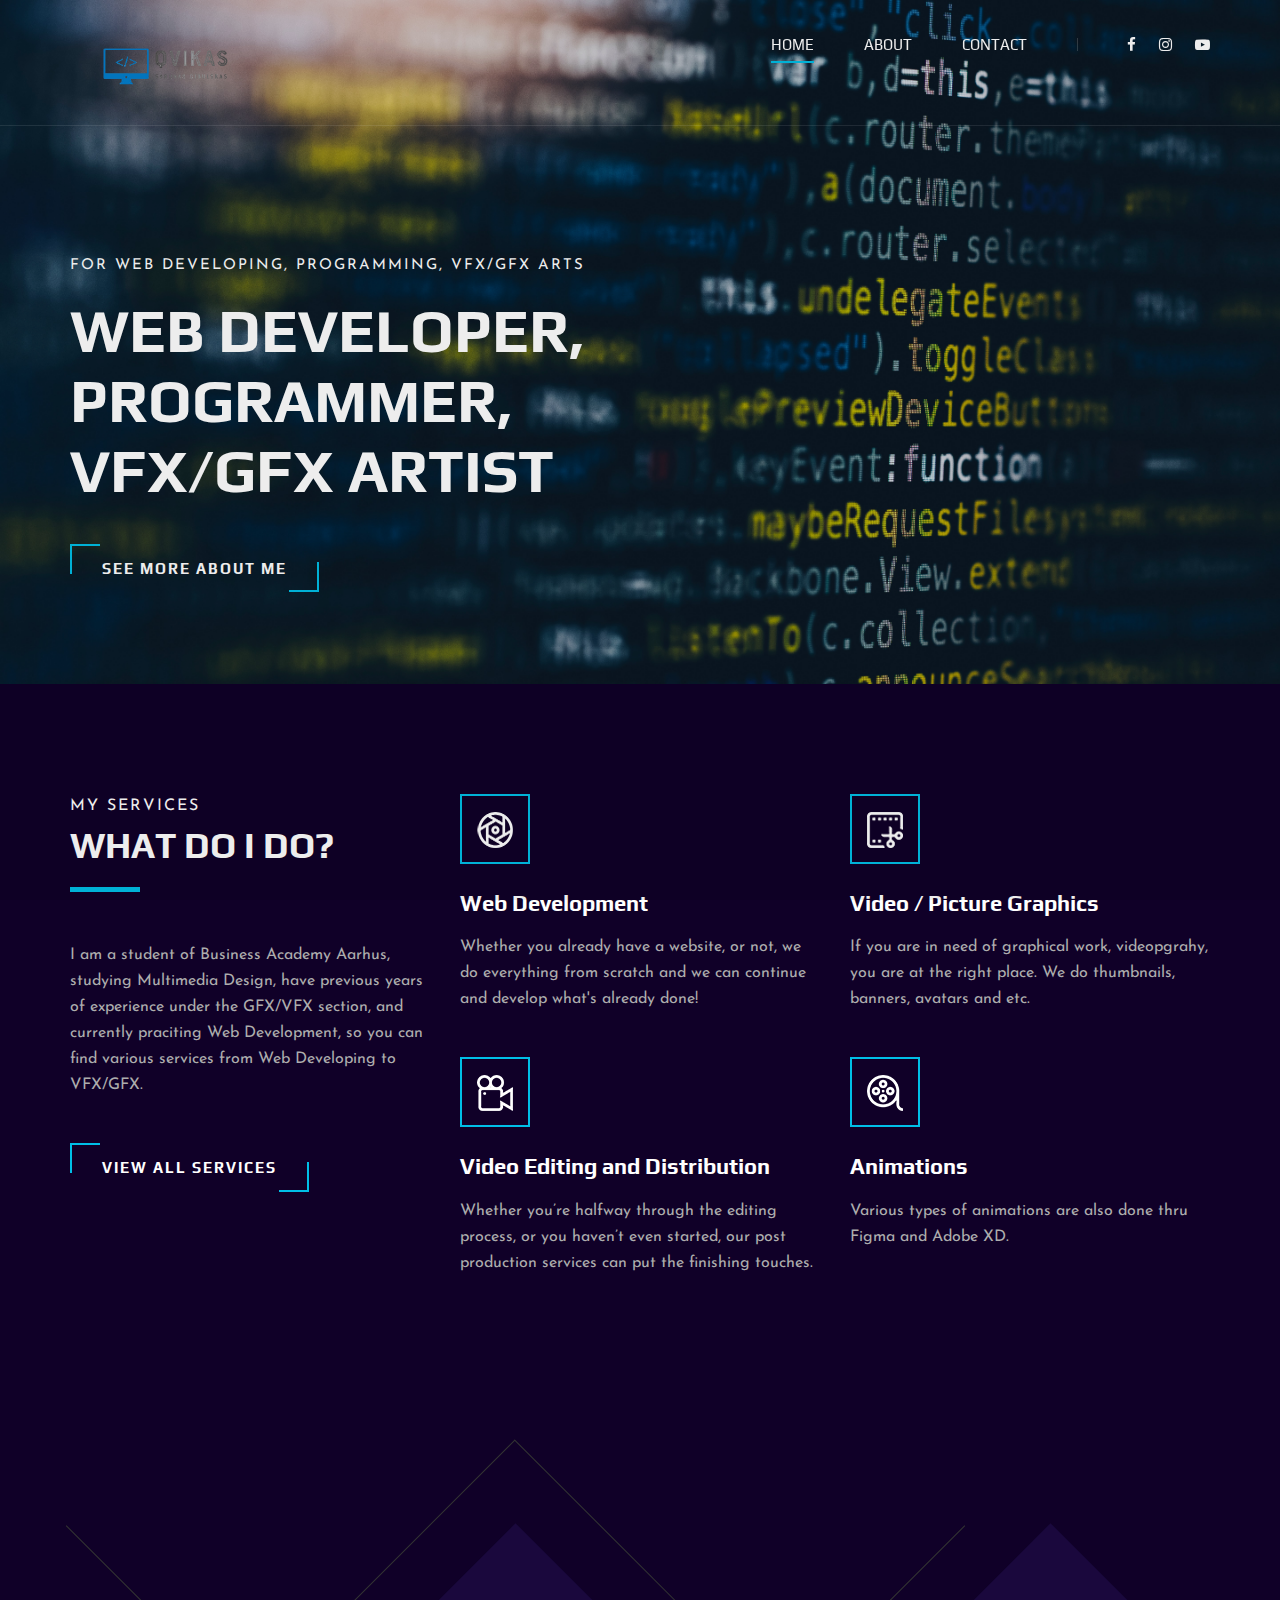
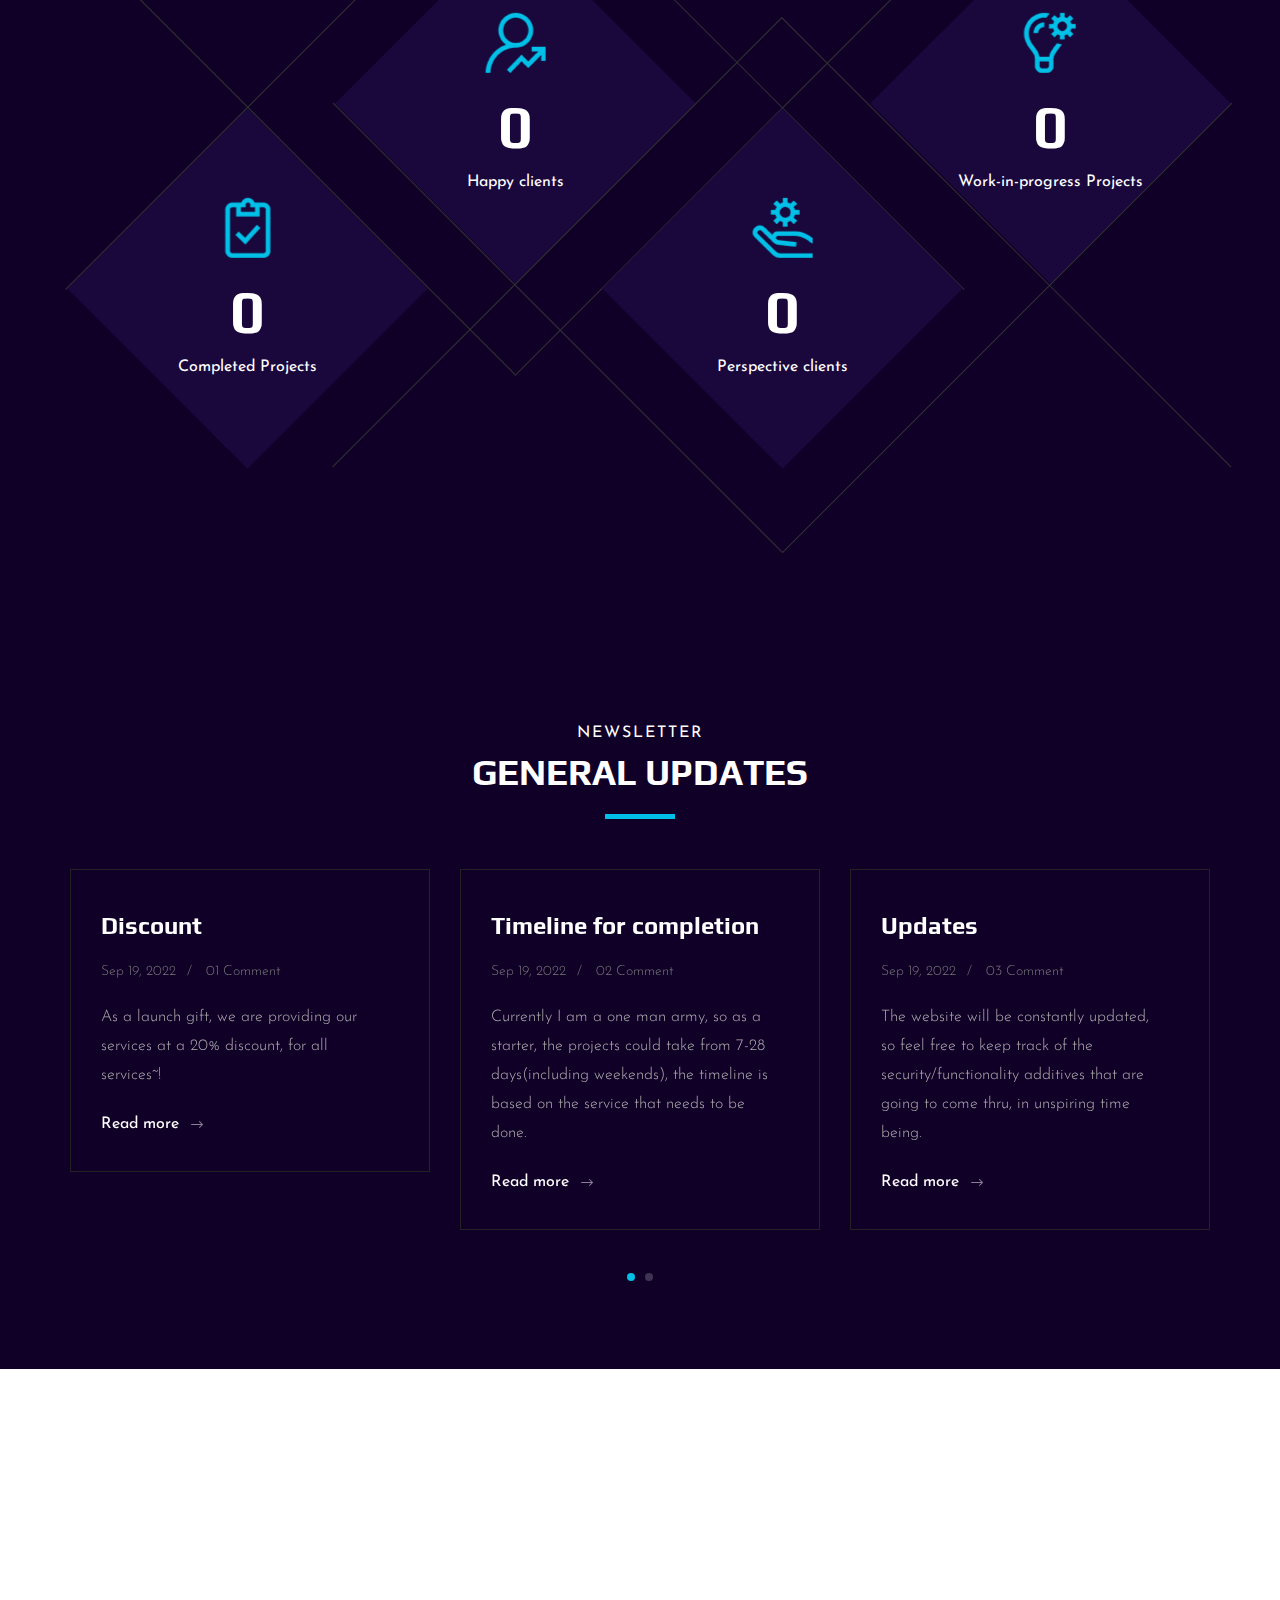
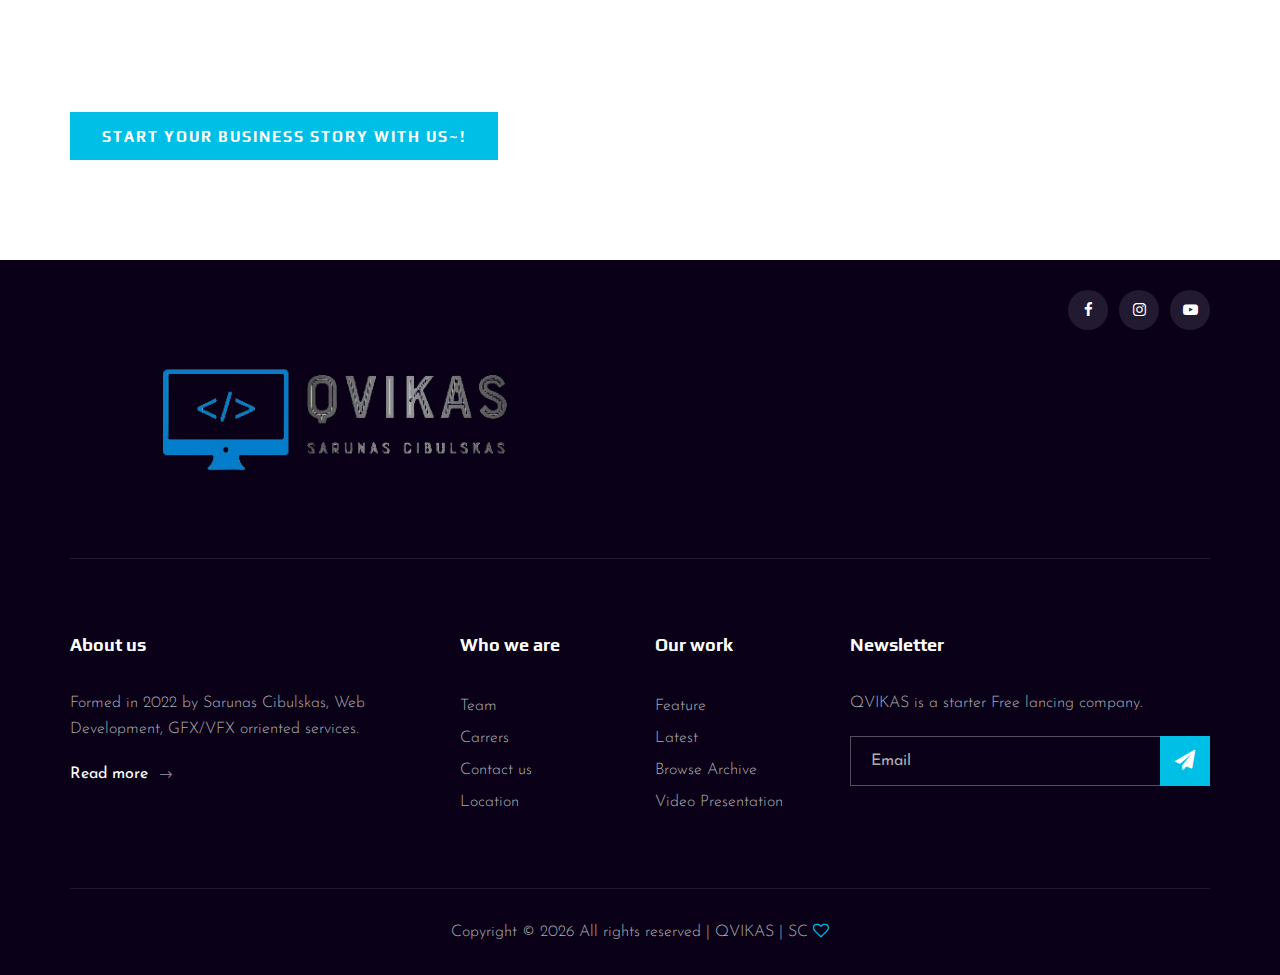
==== Portfolio project/index.html @ 39925f1b "Add files via upload" ====
<!DOCTYPE html>
<html lang="zxx">

<head>
    <meta charset="UTF-8">
    <meta name="description" content="Videograph Template">
    <meta name="keywords" content="Videograph, unica, creative, html">
    <meta name="viewport" content="width=device-width, initial-scale=1.0">
    <meta http-equiv="X-UA-Compatible" content="ie=edge">
    <title>QVIKAS | SC</title>

    <!-- Google Font -->
    <link href="https://fonts.googleapis.com/css2?family=Play:wght@400;700&display=swap" rel="stylesheet">
    <link href="https://fonts.googleapis.com/css2?family=Josefin+Sans:wght@300;400;500;600;700&display=swap"
        rel="stylesheet">

    <!-- Css Styles -->
    <link rel="stylesheet" href="css/bootstrap.min.css" type="text/css">
    <link rel="stylesheet" href="css/font-awesome.min.css" type="text/css">
    <link rel="stylesheet" href="css/elegant-icons.css" type="text/css">
    <link rel="stylesheet" href="css/owl.carousel.min.css" type="text/css">
    <link rel="stylesheet" href="css/magnific-popup.css" type="text/css">
    <link rel="stylesheet" href="css/slicknav.min.css" type="text/css">
    <link rel="stylesheet" href="css/style.css" type="text/css">
</head>

<body>
    <!-- Page Preloder -->
    <div id="preloder">
        <div class="loader"></div>
    </div>

    <!-- Header Section Begin -->
    <header class="header">
        <div class="container">
            <div class="row">
                <div class="col-lg-2">
                    <div class="header__logo">
                        <a href="./index.html"><img src="img/logo.png" alt=""></a>
                    </div>
                </div>
                <div class="col-lg-10">
                    <div class="header__nav__option">
                        <nav class="header__nav__menu mobile-menu">
                            <ul>
                                <li class="active"><a href="./index.html">Home</a></li>
                                <li><a href="./about.html">About</a></li>
                                <li><a href="./contact.html">Contact</a></li>
                            </ul>
                        </nav>
                        <div class="header__nav__social">
                            <a href="#"><i class="fa fa-facebook"></i></a>
                            <a href="#"><i class="fa fa-instagram"></i></a>
                            <a href="#"><i class="fa fa-youtube-play"></i></a>
                        </div>
                    </div>
                </div>
            </div>
            <div id="mobile-menu-wrap"></div>
        </div>
    </header>
    <!-- Header End -->

    <!-- Hero Section Begin -->
    <section class="hero">
        <div class="hero__slider owl-carousel">
            <div class="hero__item set-bg" data-setbg="img/bg.jpg">
                <div class="container">
                    <div class="row">
                        <div class="col-lg-6">
                            <div class="hero__text">
                                <span>For Web Developing, Programming, VFX/GFX arts</span>
                                <h2>Web Developer, Programmer, VFX/GFX artist</h2>
                                <a href="#" class="primary-btn">See more about me</a>
                            </div>
                        </div>
                    </div>
                </div>
            </div>
        </div>
    </section>
    <!-- Hero Section End -->

    <!-- Services Section Begin -->
    <section class="services spad">
        <div class="container">
            <div class="row">
                <div class="col-lg-4">
                    <div class="services__title">
                        <div class="section-title">
                            <span>My Services</span>
                            <h2>What do I do?</h2>
                        </div>
                        <p>I am a student of Business Academy Aarhus, studying Multimedia Design, have previous years of experience under the GFX/VFX section, and currently praciting Web Development, so you can find various services from Web Developing to VFX/GFX.</p>
                        <a href="#" class="primary-btn">View all services</a>
                    </div>
                </div>
                <div class="col-lg-8">
                    <div class="row">
                        <div class="col-lg-6 col-md-6 col-sm-6">
                            <div class="services__item">
                                <div class="services__item__icon">
                                    <img src="img/icons/si-1.png" alt="">
                                </div>
                                <h4>Web Development</h4>
                                <p>Whether you already have a website, or not, we do everything from scratch and we can continue and develop what's already done!</p>
                            </div>
                        </div>
                        <div class="col-lg-6 col-md-6 col-sm-6">
                            <div class="services__item">
                                <div class="services__item__icon">
                                    <img src="img/icons/si-2.png" alt="">
                                </div>
                                <h4>Video / Picture Graphics</h4>
                                <p>If you are in need of graphical work, videopgrahy, you are at the right place. We do thumbnails, banners, avatars and etc.</p>
                            </div>
                        </div>
                        <div class="col-lg-6 col-md-6 col-sm-6">
                            <div class="services__item">
                                <div class="services__item__icon">
                                    <img src="img/icons/si-3.png" alt="">
                                </div>
                                <h4>Video Editing and Distribution</h4>
                                <p>Whether you’re halfway through the editing process, or you haven’t even started, our
                                    post production services can put the finishing touches.</p>
                            </div>
                        </div>
                        <div class="col-lg-6 col-md-6 col-sm-6">
                            <div class="services__item">
                                <div class="services__item__icon">
                                    <img src="img/icons/si-4.png" alt="">
                                </div>
                                <h4>Animations</h4>
                                <p>Various types of animations are also done thru Figma and Adobe XD.</p>
                            </div>
                        </div>
                    </div>
                </div>
            </div>
        </div>
    </section>
    <!-- Services Section End -->

    <!-- Counter Section Begin -->
    <section class="counter">
        <div class="container">
            <div class="counter__content">
                <div class="row">
                    <div class="col-lg-3 col-md-6 col-sm-6">
                        <div class="counter__item">
                            <div class="counter__item__text">
                                <img src="img/icons/ci-1.png" alt="">
                                <h2 class="counter_num">0</h2>
                                <p>Completed Projects</p>
                            </div>
                        </div>
                    </div>
                    <div class="col-lg-3 col-md-6 col-sm-6">
                        <div class="counter__item second__item">
                            <div class="counter__item__text">
                                <img src="img/icons/ci-2.png" alt="">
                                <h2 class="counter_num">0</h2>
                                <p>Happy clients</p>
                            </div>
                        </div>
                    </div>
                    <div class="col-lg-3 col-md-6 col-sm-6">
                        <div class="counter__item third__item">
                            <div class="counter__item__text">
                                <img src="img/icons/ci-3.png" alt="">
                                <h2 class="counter_num">0</h2>
                                <p>Perspective clients</p>
                            </div>
                        </div>
                    </div>
                    <div class="col-lg-3 col-md-6 col-sm-6">
                        <div class="counter__item four__item">
                            <div class="counter__item__text">
                                <img src="img/icons/ci-4.png" alt="">
                                <h2 class="counter_num">0</h2>
                                <p>Work-in-progress Projects</p>
                            </div>
                        </div>
                    </div>
                </div>
            </div>
        </div>
    </section>
    <!-- Counter Section End -->

    <!-- Latest Blog Section Begin -->
    <section class="latest spad">
        <div class="container">
            <div class="row">
                <div class="col-lg-12">
                    <div class="section-title center-title">
                        <span>Newsletter</span>
                        <h2>General Updates</h2>
                    </div>
                </div>
            </div>
            <div class="row">
                <div class="latest__slider owl-carousel">
                    <div class="col-lg-4">
                        <div class="blog__item latest__item">
                            <h4>Discount</h4>
                            <ul>
                                <li>Sep 19, 2022</li>
                                <li>01 Comment</li>
                            </ul>
                            <p>As a launch gift, we are providing our services at a 20% discount, for all services~!</p>
                            <a href="#">Read more <span class="arrow_right"></span></a>
                        </div>
                    </div>
                    <div class="col-lg-4">
                        <div class="blog__item latest__item">
                            <h4>Timeline for completion</h4>
                            <ul>
                                <li>Sep 19, 2022</li>
                                <li>02 Comment</li>
                            </ul>
                            <p>Currently I am a one man army, so as a starter, the projects could take from 7-28 days(including weekends), the timeline is based on the service that needs to be done.</p>
                            <a href="#">Read more <span class="arrow_right"></span></a>
                        </div>
                    </div>
                    <div class="col-lg-4">
                        <div class="blog__item latest__item">
                            <h4>Updates</h4>
                            <ul>
                                <li>Sep 19, 2022</li>
                                <li>03 Comment</li>
                            </ul>
                            <p>The website will be constantly updated, so feel free to keep track of the security/functionality additives that are going to come thru, in unspiring time being.</p>
                            <a href="#">Read more <span class="arrow_right"></span></a>
                        </div>
                    </div>
                    <div class="col-lg-4">
                        <div class="blog__item latest__item">
                            <h4>Team</h4>
                            <ul>
                                <li>Sep 21, 2022</li>
                                <li>04 Comment</li>
                            </ul>
                            <p>Since QVIKAS has been launched on September 19, there's currently only me (Sarunas) that is working on the free lancing workspace, but in the near future, hopefully the number will grow.</p>
                            <a href="#">Read more <span class="arrow_right"></span></a>
                </div>
            </div>
        </div>
    </section>
    <!-- Latest Blog Section End -->

    <!-- Call To Action Section Begin -->
    <section class="callto spad set-bg" data-setbg="img/59303763700641.5ab98ff858d38.gif">
        <div class="container">
            <div class="row">
                <div class="col-lg-8">
                    <div class="callto__text">
                        <h2>Fresh ideas, up for a challenge, and up for a project!</h2>
                        <p>QVIKAS, fast and reliable services for your digital platform!</p>
                        <a href="#">Start your business story with us~!</a>
                    </div>
                </div>
            </div>
        </div>
    </section>
    <!-- Call To Action Section End -->

    <!-- Footer Section Begin -->
    <footer class="footer">
        <div class="container">
            <div class="footer__top">
                <div class="row">
                    <div class="col-lg-6 col-md-6">
                        <div class="footer__top__logo">
                            <a href="#"><img src="img/logo.png" alt=""></a>
                        </div>
                    </div>
                    <div class="col-lg-6 col-md-6">
                        <div class="footer__top__social">
                            <a href="#"><i class="fa fa-facebook"></i></a>
                            <a href="#"><i class="fa fa-instagram"></i></a>
                            <a href="#"><i class="fa fa-youtube-play"></i></a>
                        </div>
                    </div>
                </div>
            </div>
            <div class="footer__option">
                <div class="row">
                    <div class="col-lg-4 col-md-6 col-sm-6">
                        <div class="footer__option__item">
                            <h5>About us</h5>
                            <p>Formed in 2022 by Sarunas Cibulskas, Web Development, GFX/VFX orriented services.</p>
                            <a href="#" class="read__more">Read more <span class="arrow_right"></span></a>
                        </div>
                    </div>
                    <div class="col-lg-2 col-md-3 col-sm-3">
                        <div class="footer__option__item">
                            <h5>Who we are</h5>
                            <ul>
                                <li><a href="#">Team</a></li>
                                <li><a href="#">Carrers</a></li>
                                <li><a href="#">Contact us</a></li>
                                <li><a href="#">Location</a></li>
                            </ul>
                        </div>
                    </div>
                    <div class="col-lg-2 col-md-3 col-sm-3">
                        <div class="footer__option__item">
                            <h5>Our work</h5>
                            <ul>
                                <li><a href="#">Feature</a></li>
                                <li><a href="#">Latest</a></li>
                                <li><a href="#">Browse Archive</a></li>
                                <li><a href="#">Video Presentation</a></li>
                            </ul>
                        </div>
                    </div>
                    <div class="col-lg-4 col-md-12">
                        <div class="footer__option__item">
                            <h5>Newsletter</h5>
                            <p>QVIKAS is a starter Free lancing company.</p>
                            <form action="#">
                                <input type="text" placeholder="Email">
                                <button type="submit"><i class="fa fa-send"></i></button>
                            </form>
                        </div>
                    </div>
                </div>
            </div>
            <div class="footer__copyright">
                <div class="row">
                    <div class="col-lg-12 text-center">
                        <p class="footer__copyright__text">Copyright &copy;
                            <script>
                                document.write(new Date().getFullYear());
                            </script>
                            All rights reserved | QVIKAS | SC <i class="fa fa-heart-o"
                                aria-hidden="true"></i>
                        </p>
                    </div>
                </div>
            </div>
        </div>
    </footer>
    <!-- Footer Section End -->

    <!-- Js Plugins -->
    <script src="js/jquery-3.3.1.min.js"></script>
    <script src="js/bootstrap.min.js"></script>
    <script src="js/jquery.magnific-popup.min.js"></script>
    <script src="js/mixitup.min.js"></script>
    <script src="js/masonry.pkgd.min.js"></script>
    <script src="js/jquery.slicknav.js"></script>
    <script src="js/owl.carousel.min.js"></script>
    <script src="js/main.js"></script>
</body>

</html>
---- Portfolio project/css/elegant-icons.css ----
@font-face {
	font-family: 'ElegantIcons';
	src:url('../fonts/ElegantIcons.eot');
	src:url('../fonts/ElegantIcons.eot?#iefix') format('embedded-opentype'),
		url('../fonts/ElegantIcons.woff') format('woff'),
		url('../fonts/ElegantIcons.ttf') format('truetype'),
		url('../fonts/ElegantIcons.svg#ElegantIcons') format('svg');
	font-weight: normal;
	font-style: normal;
}

/* Use the following CSS code if you want to use data attributes for inserting your icons */
[data-icon]:before {
	font-family: 'ElegantIcons';
	content: attr(data-icon);
	speak: none;
	font-weight: normal;
	font-variant: normal;
	text-transform: none;
	line-height: 1;
	-webkit-font-smoothing: antialiased;
	-moz-osx-font-smoothing: grayscale;
}

/* Use the following CSS code if you want to have a class per icon */
/*
Instead of a list of all class selectors,
you can use the generic selector below, but it's slower:
[class*="your-class-prefix"] {
*/
.arrow_up, .arrow_down, .arrow_left, .arrow_right, .arrow_left-up, .arrow_right-up, .arrow_right-down, .arrow_left-down, .arrow-up-down, .arrow_up-down_alt, .arrow_left-right_alt, .arrow_left-right, .arrow_expand_alt2, .arrow_expand_alt, .arrow_condense, .arrow_expand, .arrow_move, .arrow_carrot-up, .arrow_carrot-down, .arrow_carrot-left, .arrow_carrot-right, .arrow_carrot-2up, .arrow_carrot-2down, .arrow_carrot-2left, .arrow_carrot-2right, .arrow_carrot-up_alt2, .arrow_carrot-down_alt2, .arrow_carrot-left_alt2, .arrow_carrot-right_alt2, .arrow_carrot-2up_alt2, .arrow_carrot-2down_alt2, .arrow_carrot-2left_alt2, .arrow_carrot-2right_alt2, .arrow_triangle-up, .arrow_triangle-down, .arrow_triangle-left, .arrow_triangle-right, .arrow_triangle-up_alt2, .arrow_triangle-down_alt2, .arrow_triangle-left_alt2, .arrow_triangle-right_alt2, .arrow_back, .icon_minus-06, .icon_plus, .icon_close, .icon_check, .icon_minus_alt2, .icon_plus_alt2, .icon_close_alt2, .icon_check_alt2, .icon_zoom-out_alt, .icon_zoom-in_alt, .icon_search, .icon_box-empty, .icon_box-selected, .icon_minus-box, .icon_plus-box, .icon_box-checked, .icon_circle-empty, .icon_circle-slelected, .icon_stop_alt2, .icon_stop, .icon_pause_alt2, .icon_pause, .icon_menu, .icon_menu-square_alt2, .icon_menu-circle_alt2, .icon_ul, .icon_ol, .icon_adjust-horiz, .icon_adjust-vert, .icon_document_alt, .icon_documents_alt, .icon_pencil, .icon_pencil-edit_alt, .icon_pencil-edit, .icon_folder-alt, .icon_folder-open_alt, .icon_folder-add_alt, .icon_info_alt, .icon_error-oct_alt, .icon_error-circle_alt, .icon_error-triangle_alt, .icon_question_alt2, .icon_question, .icon_comment_alt, .icon_chat_alt, .icon_vol-mute_alt, .icon_volume-low_alt, .icon_volume-high_alt, .icon_quotations, .icon_quotations_alt2, .icon_clock_alt, .icon_lock_alt, .icon_lock-open_alt, .icon_key_alt, .icon_cloud_alt, .icon_cloud-upload_alt, .icon_cloud-download_alt, .icon_image, .icon_images, .icon_lightbulb_alt, .icon_gift_alt, .icon_house_alt, .icon_genius, .icon_mobile, .icon_tablet, .icon_laptop, .icon_desktop, .icon_camera_alt, .icon_mail_alt, .icon_cone_alt, .icon_ribbon_alt, .icon_bag_alt, .icon_creditcard, .icon_cart_alt, .icon_paperclip, .icon_tag_alt, .icon_tags_alt, .icon_trash_alt, .icon_cursor_alt, .icon_mic_alt, .icon_compass_alt, .icon_pin_alt, .icon_pushpin_alt, .icon_map_alt, .icon_drawer_alt, .icon_toolbox_alt, .icon_book_alt, .icon_calendar, .icon_film, .icon_table, .icon_contacts_alt, .icon_headphones, .icon_lifesaver, .icon_piechart, .icon_refresh, .icon_link_alt, .icon_link, .icon_loading, .icon_blocked, .icon_archive_alt, .icon_heart_alt, .icon_star_alt, .icon_star-half_alt, .icon_star, .icon_star-half, .icon_tools, .icon_tool, .icon_cog, .icon_cogs, .arrow_up_alt, .arrow_down_alt, .arrow_left_alt, .arrow_right_alt, .arrow_left-up_alt, .arrow_right-up_alt, .arrow_right-down_alt, .arrow_left-down_alt, .arrow_condense_alt, .arrow_expand_alt3, .arrow_carrot_up_alt, .arrow_carrot-down_alt, .arrow_carrot-left_alt, .arrow_carrot-right_alt, .arrow_carrot-2up_alt, .arrow_carrot-2dwnn_alt, .arrow_carrot-2left_alt, .arrow_carrot-2right_alt, .arrow_triangle-up_alt, .arrow_triangle-down_alt, .arrow_triangle-left_alt, .arrow_triangle-right_alt, .icon_minus_alt, .icon_plus_alt, .icon_close_alt, .icon_check_alt, .icon_zoom-out, .icon_zoom-in, .icon_stop_alt, .icon_menu-square_alt, .icon_menu-circle_alt, .icon_document, .icon_documents, .icon_pencil_alt, .icon_folder, .icon_folder-open, .icon_folder-add, .icon_folder_upload, .icon_folder_download, .icon_info, .icon_error-circle, .icon_error-oct, .icon_error-triangle, .icon_question_alt, .icon_comment, .icon_chat, .icon_vol-mute, .icon_volume-low, .icon_volume-high, .icon_quotations_alt, .icon_clock, .icon_lock, .icon_lock-open, .icon_key, .icon_cloud, .icon_cloud-upload, .icon_cloud-download, .icon_lightbulb, .icon_gift, .icon_house, .icon_camera, .icon_mail, .icon_cone, .icon_ribbon, .icon_bag, .icon_cart, .icon_tag, .icon_tags, .icon_trash, .icon_cursor, .icon_mic, .icon_compass, .icon_pin, .icon_pushpin, .icon_map, .icon_drawer, .icon_toolbox, .icon_book, .icon_contacts, .icon_archive, .icon_heart, .icon_profile, .icon_group, .icon_grid-2x2, .icon_grid-3x3, .icon_music, .icon_pause_alt, .icon_phone, .icon_upload, .icon_download, .social_facebook, .social_twitter, .social_pinterest, .social_googleplus, .social_tumblr, .social_tumbleupon, .social_wordpress, .social_instagram, .social_dribbble, .social_vimeo, .social_linkedin, .social_rss, .social_deviantart, .social_share, .social_myspace, .social_skype, .social_youtube, .social_picassa, .social_googledrive, .social_flickr, .social_blogger, .social_spotify, .social_delicious, .social_facebook_circle, .social_twitter_circle, .social_pinterest_circle, .social_googleplus_circle, .social_tumblr_circle, .social_stumbleupon_circle, .social_wordpress_circle, .social_instagram_circle, .social_dribbble_circle, .social_vimeo_circle, .social_linkedin_circle, .social_rss_circle, .social_deviantart_circle, .social_share_circle, .social_myspace_circle, .social_skype_circle, .social_youtube_circle, .social_picassa_circle, .social_googledrive_alt2, .social_flickr_circle, .social_blogger_circle, .social_spotify_circle, .social_delicious_circle, .social_facebook_square, .social_twitter_square, .social_pinterest_square, .social_googleplus_square, .social_tumblr_square, .social_stumbleupon_square, .social_wordpress_square, .social_instagram_square, .social_dribbble_square, .social_vimeo_square, .social_linkedin_square, .social_rss_square, .social_deviantart_square, .social_share_square, .social_myspace_square, .social_skype_square, .social_youtube_square, .social_picassa_square, .social_googledrive_square, .social_flickr_square, .social_blogger_square, .social_spotify_square, .social_delicious_square, .icon_printer, .icon_calulator, .icon_building, .icon_floppy, .icon_drive, .icon_search-2, .icon_id, .icon_id-2, .icon_puzzle, .icon_like, .icon_dislike, .icon_mug, .icon_currency, .icon_wallet, .icon_pens, .icon_easel, .icon_flowchart, .icon_datareport, .icon_briefcase, .icon_shield, .icon_percent, .icon_globe, .icon_globe-2, .icon_target, .icon_hourglass, .icon_balance, .icon_rook, .icon_printer-alt, .icon_calculator_alt, .icon_building_alt, .icon_floppy_alt, .icon_drive_alt, .icon_search_alt, .icon_id_alt, .icon_id-2_alt, .icon_puzzle_alt, .icon_like_alt, .icon_dislike_alt, .icon_mug_alt, .icon_currency_alt, .icon_wallet_alt, .icon_pens_alt, .icon_easel_alt, .icon_flowchart_alt, .icon_datareport_alt, .icon_briefcase_alt, .icon_shield_alt, .icon_percent_alt, .icon_globe_alt, .icon_clipboard {
	font-family: 'ElegantIcons';
	speak: none;
	font-style: normal;
	font-weight: normal;
	font-variant: normal;
	text-transform: none;
	line-height: 1;
	-webkit-font-smoothing: antialiased;
}
.arrow_up:before {
	content: "\21";
}
.arrow_down:before {
	content: "\22";
}
.arrow_left:before {
	content: "\23";
}
.arrow_right:before {
	content: "\24";
}
.arrow_left-up:before {
	content: "\25";
}
.arrow_right-up:before {
	content: "\26";
}
.arrow_right-down:before {
	content: "\27";
}
.arrow_left-down:before {
	content: "\28";
}
.arrow-up-down:before {
	content: "\29";
}
.arrow_up-down_alt:before {
	content: "\2a";
}
.arrow_left-right_alt:before {
	content: "\2b";
}
.arrow_left-right:before {
	content: "\2c";
}
.arrow_expand_alt2:before {
	content: "\2d";
}
.arrow_expand_alt:before {
	content: "\2e";
}
.arrow_condense:before {
	content: "\2f";
}
.arrow_expand:before {
	content: "\30";
}
.arrow_move:before {
	content: "\31";
}
.arrow_carrot-up:before {
	content: "\32";
}
.arrow_carrot-down:before {
	content: "\33";
}
.arrow_carrot-left:before {
	content: "\34";
}
.arrow_carrot-right:before {
	content: "\35";
}
.arrow_carrot-2up:before {
	content: "\36";
}
.arrow_carrot-2down:before {
	content: "\37";
}
.arrow_carrot-2left:before {
	content: "\38";
}
.arrow_carrot-2right:before {
	content: "\39";
}
.arrow_carrot-up_alt2:before {
	content: "\3a";
}
.arrow_carrot-down_alt2:before {
	content: "\3b";
}
.arrow_carrot-left_alt2:before {
	content: "\3c";
}
.arrow_carrot-right_alt2:before {
	content: "\3d";
}
.arrow_carrot-2up_alt2:before {
	content: "\3e";
}
.arrow_carrot-2down_alt2:before {
	content: "\3f";
}
.arrow_carrot-2left_alt2:before {
	content: "\40";
}
.arrow_carrot-2right_alt2:before {
	content: "\41";
}
.arrow_triangle-up:before {
	content: "\42";
}
.arrow_triangle-down:before {
	content: "\43";
}
.arrow_triangle-left:before {
	content: "\44";
}
.arrow_triangle-right:before {
	content: "\45";
}
.arrow_triangle-up_alt2:before {
	content: "\46";
}
.arrow_triangle-down_alt2:before {
	content: "\47";
}
.arrow_triangle-left_alt2:before {
	content: "\48";
}
.arrow_triangle-right_alt2:before {
	content: "\49";
}
.arrow_back:before {
	content: "\4a";
}
.icon_minus-06:before {
	content: "\4b";
}
.icon_plus:before {
	content: "\4c";
}
.icon_close:before {
	content: "\4d";
}
.icon_check:before {
	content: "\4e";
}
.icon_minus_alt2:before {
	content: "\4f";
}
.icon_plus_alt2:before {
	content: "\50";
}
.icon_close_alt2:before {
	content: "\51";
}
.icon_check_alt2:before {
	content: "\52";
}
.icon_zoom-out_alt:before {
	content: "\53";
}
.icon_zoom-in_alt:before {
	content: "\54";
}
.icon_search:before {
	content: "\55";
}
.icon_box-empty:before {
	content: "\56";
}
.icon_box-selected:before {
	content: "\57";
}
.icon_minus-box:before {
	content: "\58";
}
.icon_plus-box:before {
	content: "\59";
}
.icon_box-checked:before {
	content: "\5a";
}
.icon_circle-empty:before {
	content: "\5b";
}
.icon_circle-slelected:before {
	content: "\5c";
}
.icon_stop_alt2:before {
	content: "\5d";
}
.icon_stop:before {
	content: "\5e";
}
.icon_pause_alt2:before {
	content: "\5f";
}
.icon_pause:before {
	content: "\60";
}
.icon_menu:before {
	content: "\61";
}
.icon_menu-square_alt2:before {
	content: "\62";
}
.icon_menu-circle_alt2:before {
	content: "\63";
}
.icon_ul:before {
	content: "\64";
}
.icon_ol:before {
	content: "\65";
}
.icon_adjust-horiz:before {
	content: "\66";
}
.icon_adjust-vert:before {
	content: "\67";
}
.icon_document_alt:before {
	content: "\68";
}
.icon_documents_alt:before {
	content: "\69";
}
.icon_pencil:before {
	content: "\6a";
}
.icon_pencil-edit_alt:before {
	content: "\6b";
}
.icon_pencil-edit:before {
	content: "\6c";
}
.icon_folder-alt:before {
	content: "\6d";
}
.icon_folder-open_alt:before {
	content: "\6e";
}
.icon_folder-add_alt:before {
	content: "\6f";
}
.icon_info_alt:before {
	content: "\70";
}
.icon_error-oct_alt:before {
	content: "\71";
}
.icon_error-circle_alt:before {
	content: "\72";
}
.icon_error-triangle_alt:before {
	content: "\73";
}
.icon_question_alt2:before {
	content: "\74";
}
.icon_question:before {
	content: "\75";
}
.icon_comment_alt:before {
	content: "\76";
}
.icon_chat_alt:before {
	content: "\77";
}
.icon_vol-mute_alt:before {
	content: "\78";
}
.icon_volume-low_alt:before {
	content: "\79";
}
.icon_volume-high_alt:before {
	content: "\7a";
}
.icon_quotations:before {
	content: "\7b";
}
.icon_quotations_alt2:before {
	content: "\7c";
}
.icon_clock_alt:before {
	content: "\7d";
}
.icon_lock_alt:before {
	content: "\7e";
}
.icon_lock-open_alt:before {
	content: "\e000";
}
.icon_key_alt:before {
	content: "\e001";
}
.icon_cloud_alt:before {
	content: "\e002";
}
.icon_cloud-upload_alt:before {
	content: "\e003";
}
.icon_cloud-download_alt:before {
	content: "\e004";
}
.icon_image:before {
	content: "\e005";
}
.icon_images:before {
	content: "\e006";
}
.icon_lightbulb_alt:before {
	content: "\e007";
}
.icon_gift_alt:before {
	content: "\e008";
}
.icon_house_alt:before {
	content: "\e009";
}
.icon_genius:before {
	content: "\e00a";
}
.icon_mobile:before {
	content: "\e00b";
}
.icon_tablet:before {
	content: "\e00c";
}
.icon_laptop:before {
	content: "\e00d";
}
.icon_desktop:before {
	content: "\e00e";
}
.icon_camera_alt:before {
	content: "\e00f";
}
.icon_mail_alt:before {
	content: "\e010";
}
.icon_cone_alt:before {
	content: "\e011";
}
.icon_ribbon_alt:before {
	content: "\e012";
}
.icon_bag_alt:before {
	content: "\e013";
}
.icon_creditcard:before {
	content: "\e014";
}
.icon_cart_alt:before {
	content: "\e015";
}
.icon_paperclip:before {
	content: "\e016";
}
.icon_tag_alt:before {
	content: "\e017";
}
.icon_tags_alt:before {
	content: "\e018";
}
.icon_trash_alt:before {
	content: "\e019";
}
.icon_cursor_alt:before {
	content: "\e01a";
}
.icon_mic_alt:before {
	content: "\e01b";
}
.icon_compass_alt:before {
	content: "\e01c";
}
.icon_pin_alt:before {
	content: "\e01d";
}
.icon_pushpin_alt:before {
	content: "\e01e";
}
.icon_map_alt:before {
	content: "\e01f";
}
.icon_drawer_alt:before {
	content: "\e020";
}
.icon_toolbox_alt:before {
	content: "\e021";
}
.icon_book_alt:before {
	content: "\e022";
}
.icon_calendar:before {
	content: "\e023";
}
.icon_film:before {
	content: "\e024";
}
.icon_table:before {
	content: "\e025";
}
.icon_contacts_alt:before {
	content: "\e026";
}
.icon_headphones:before {
	content: "\e027";
}
.icon_lifesaver:before {
	content: "\e028";
}
.icon_piechart:before {
	content: "\e029";
}
.icon_refresh:before {
	content: "\e02a";
}
.icon_link_alt:before {
	content: "\e02b";
}
.icon_link:before {
	content: "\e02c";
}
.icon_loading:before {
	content: "\e02d";
}
.icon_blocked:before {
	content: "\e02e";
}
.icon_archive_alt:before {
	content: "\e02f";
}
.icon_heart_alt:before {
	content: "\e030";
}
.icon_star_alt:before {
	content: "\e031";
}
.icon_star-half_alt:before {
	content: "\e032";
}
.icon_star:before {
	content: "\e033";
}
.icon_star-half:before {
	content: "\e034";
}
.icon_tools:before {
	content: "\e035";
}
.icon_tool:before {
	content: "\e036";
}
.icon_cog:before {
	content: "\e037";
}
.icon_cogs:before {
	content: "\e038";
}
.arrow_up_alt:before {
	content: "\e039";
}
.arrow_down_alt:before {
	content: "\e03a";
}
.arrow_left_alt:before {
	content: "\e03b";
}
.arrow_right_alt:before {
	content: "\e03c";
}
.arrow_left-up_alt:before {
	content: "\e03d";
}
.arrow_right-up_alt:before {
	content: "\e03e";
}
.arrow_right-down_alt:before {
	content: "\e03f";
}
.arrow_left-down_alt:before {
	content: "\e040";
}
.arrow_condense_alt:before {
	content: "\e041";
}
.arrow_expand_alt3:before {
	content: "\e042";
}
.arrow_carrot_up_alt:before {
	content: "\e043";
}
.arrow_carrot-down_alt:before {
	content: "\e044";
}
.arrow_carrot-left_alt:before {
	content: "\e045";
}
.arrow_carrot-right_alt:before {
	content: "\e046";
}
.arrow_carrot-2up_alt:before {
	content: "\e047";
}
.arrow_carrot-2dwnn_alt:before {
	content: "\e048";
}
.arrow_carrot-2left_alt:before {
	content: "\e049";
}
.arrow_carrot-2right_alt:before {
	content: "\e04a";
}
.arrow_triangle-up_alt:before {
	content: "\e04b";
}
.arrow_triangle-down_alt:before {
	content: "\e04c";
}
.arrow_triangle-left_alt:before {
	content: "\e04d";
}
.arrow_triangle-right_alt:before {
	content: "\e04e";
}
.icon_minus_alt:before {
	content: "\e04f";
}
.icon_plus_alt:before {
	content: "\e050";
}
.icon_close_alt:before {
	content: "\e051";
}
.icon_check_alt:before {
	content: "\e052";
}
.icon_zoom-out:before {
	content: "\e053";
}
.icon_zoom-in:before {
	content: "\e054";
}
.icon_stop_alt:before {
	content: "\e055";
}
.icon_menu-square_alt:before {
	content: "\e056";
}
.icon_menu-circle_alt:before {
	content: "\e057";
}
.icon_document:before {
	content: "\e058";
}
.icon_documents:before {
	content: "\e059";
}
.icon_pencil_alt:before {
	content: "\e05a";
}
.icon_folder:before {
	content: "\e05b";
}
.icon_folder-open:before {
	content: "\e05c";
}
.icon_folder-add:before {
	content: "\e05d";
}
.icon_folder_upload:before {
	content: "\e05e";
}
.icon_folder_download:before {
	content: "\e05f";
}
.icon_info:before {
	content: "\e060";
}
.icon_error-circle:before {
	content: "\e061";
}
.icon_error-oct:before {
	content: "\e062";
}
.icon_error-triangle:before {
	content: "\e063";
}
.icon_question_alt:before {
	content: "\e064";
}
.icon_comment:before {
	content: "\e065";
}
.icon_chat:before {
	content: "\e066";
}
.icon_vol-mute:before {
	content: "\e067";
}
.icon_volume-low:before {
	content: "\e068";
}
.icon_volume-high:before {
	content: "\e069";
}
.icon_quotations_alt:before {
	content: "\e06a";
}
.icon_clock:before {
	content: "\e06b";
}
.icon_lock:before {
	content: "\e06c";
}
.icon_lock-open:before {
	content: "\e06d";
}
.icon_key:before {
	content: "\e06e";
}
.icon_cloud:before {
	content: "\e06f";
}
.icon_cloud-upload:before {
	content: "\e070";
}
.icon_cloud-download:before {
	content: "\e071";
}
.icon_lightbulb:before {
	content: "\e072";
}
.icon_gift:before {
	content: "\e073";
}
.icon_house:before {
	content: "\e074";
}
.icon_camera:before {
	content: "\e075";
}
.icon_mail:before {
	content: "\e076";
}
.icon_cone:before {
	content: "\e077";
}
.icon_ribbon:before {
	content: "\e078";
}
.icon_bag:before {
	content: "\e079";
}
.icon_cart:before {
	content: "\e07a";
}
.icon_tag:before {
	content: "\e07b";
}
.icon_tags:before {
	content: "\e07c";
}
.icon_trash:before {
	content: "\e07d";
}
.icon_cursor:before {
	content: "\e07e";
}
.icon_mic:before {
	content: "\e07f";
}
.icon_compass:before {
	content: "\e080";
}
.icon_pin:before {
	content: "\e081";
}
.icon_pushpin:before {
	content: "\e082";
}
.icon_map:before {
	content: "\e083";
}
.icon_drawer:before {
	content: "\e084";
}
.icon_toolbox:before {
	content: "\e085";
}
.icon_book:before {
	content: "\e086";
}
.icon_contacts:before {
	content: "\e087";
}
.icon_archive:before {
	content: "\e088";
}
.icon_heart:before {
	content: "\e089";
}
.icon_profile:before {
	content: "\e08a";
}
.icon_group:before {
	content: "\e08b";
}
.icon_grid-2x2:before {
	content: "\e08c";
}
.icon_grid-3x3:before {
	content: "\e08d";
}
.icon_music:before {
	content: "\e08e";
}
.icon_pause_alt:before {
	content: "\e08f";
}
.icon_phone:before {
	content: "\e090";
}
.icon_upload:before {
	content: "\e091";
}
.icon_download:before {
	content: "\e092";
}
.social_facebook:before {
	content: "\e093";
}
.social_twitter:before {
	content: "\e094";
}
.social_pinterest:before {
	content: "\e095";
}
.social_googleplus:before {
	content: "\e096";
}
.social_tumblr:before {
	content: "\e097";
}
.social_tumbleupon:before {
	content: "\e098";
}
.social_wordpress:before {
	content: "\e099";
}
.social_instagram:before {
	content: "\e09a";
}
.social_dribbble:before {
	content: "\e09b";
}
.social_vimeo:before {
	content: "\e09c";
}
.social_linkedin:before {
	content: "\e09d";
}
.social_rss:before {
	content: "\e09e";
}
.social_deviantart:before {
	content: "\e09f";
}
.social_share:before {
	content: "\e0a0";
}
.social_myspace:before {
	content: "\e0a1";
}
.social_skype:before {
	content: "\e0a2";
}
.social_youtube:before {
	content: "\e0a3";
}
.social_picassa:before {
	content: "\e0a4";
}
.social_googledrive:before {
	content: "\e0a5";
}
.social_flickr:before {
	content: "\e0a6";
}
.social_blogger:before {
	content: "\e0a7";
}
.social_spotify:before {
	content: "\e0a8";
}
.social_delicious:before {
	content: "\e0a9";
}
.social_facebook_circle:before {
	content: "\e0aa";
}
.social_twitter_circle:before {
	content: "\e0ab";
}
.social_pinterest_circle:before {
	content: "\e0ac";
}
.social_googleplus_circle:before {
	content: "\e0ad";
}
.social_tumblr_circle:before {
	content: "\e0ae";
}
.social_stumbleupon_circle:before {
	content: "\e0af";
}
.social_wordpress_circle:before {
	content: "\e0b0";
}
.social_instagram_circle:before {
	content: "\e0b1";
}
.social_dribbble_circle:before {
	content: "\e0b2";
}
.social_vimeo_circle:before {
	content: "\e0b3";
}
.social_linkedin_circle:before {
	content: "\e0b4";
}
.social_rss_circle:before {
	content: "\e0b5";
}
.social_deviantart_circle:before {
	content: "\e0b6";
}
.social_share_circle:before {
	content: "\e0b7";
}
.social_myspace_circle:before {
	content: "\e0b8";
}
.social_skype_circle:before {
	content: "\e0b9";
}
.social_youtube_circle:before {
	content: "\e0ba";
}
.social_picassa_circle:before {
	content: "\e0bb";
}
.social_googledrive_alt2:before {
	content: "\e0bc";
}
.social_flickr_circle:before {
	content: "\e0bd";
}
.social_blogger_circle:before {
	content: "\e0be";
}
.social_spotify_circle:before {
	content: "\e0bf";
}
.social_delicious_circle:before {
	content: "\e0c0";
}
.social_facebook_square:before {
	content: "\e0c1";
}
.social_twitter_square:before {
	content: "\e0c2";
}
.social_pinterest_square:before {
	content: "\e0c3";
}
.social_googleplus_square:before {
	content: "\e0c4";
}
.social_tumblr_square:before {
	content: "\e0c5";
}
.social_stumbleupon_square:before {
	content: "\e0c6";
}
.social_wordpress_square:before {
	content: "\e0c7";
}
.social_instagram_square:before {
	content: "\e0c8";
}
.social_dribbble_square:before {
	content: "\e0c9";
}
.social_vimeo_square:before {
	content: "\e0ca";
}
.social_linkedin_square:before {
	content: "\e0cb";
}
.social_rss_square:before {
	content: "\e0cc";
}
.social_deviantart_square:before {
	content: "\e0cd";
}
.social_share_square:before {
	content: "\e0ce";
}
.social_myspace_square:before {
	content: "\e0cf";
}
.social_skype_square:before {
	content: "\e0d0";
}
.social_youtube_square:before {
	content: "\e0d1";
}
.social_picassa_square:before {
	content: "\e0d2";
}
.social_googledrive_square:before {
	content: "\e0d3";
}
.social_flickr_square:before {
	content: "\e0d4";
}
.social_blogger_square:before {
	content: "\e0d5";
}
.social_spotify_square:before {
	content: "\e0d6";
}
.social_delicious_square:before {
	content: "\e0d7";
}
.icon_printer:before {
	content: "\e103";
}
.icon_calulator:before {
	content: "\e0ee";
}
.icon_building:before {
	content: "\e0ef";
}
.icon_floppy:before {
	content: "\e0e8";
}
.icon_drive:before {
	content: "\e0ea";
}
.icon_search-2:before {
	content: "\e101";
}
.icon_id:before {
	content: "\e107";
}
.icon_id-2:before {
	content: "\e108";
}
.icon_puzzle:before {
	content: "\e102";
}
.icon_like:before {
	content: "\e106";
}
.icon_dislike:before {
	content: "\e0eb";
}
.icon_mug:before {
	content: "\e105";
}
.icon_currency:before {
	content: "\e0ed";
}
.icon_wallet:before {
	content: "\e100";
}
.icon_pens:before {
	content: "\e104";
}
.icon_easel:before {
	content: "\e0e9";
}
.icon_flowchart:before {
	content: "\e109";
}
.icon_datareport:before {
	content: "\e0ec";
}
.icon_briefcase:before {
	content: "\e0fe";
}
.icon_shield:before {
	content: "\e0f6";
}
.icon_percent:before {
	content: "\e0fb";
}
.icon_globe:before {
	content: "\e0e2";
}
.icon_globe-2:before {
	content: "\e0e3";
}
.icon_target:before {
	content: "\e0f5";
}
.icon_hourglass:before {
	content: "\e0e1";
}
.icon_balance:before {
	content: "\e0ff";
}
.icon_rook:before {
	content: "\e0f8";
}
.icon_printer-alt:before {
	content: "\e0fa";
}
.icon_calculator_alt:before {
	content: "\e0e7";
}
.icon_building_alt:before {
	content: "\e0fd";
}
.icon_floppy_alt:before {
	content: "\e0e4";
}
.icon_drive_alt:before {
	content: "\e0e5";
}
.icon_search_alt:before {
	content: "\e0f7";
}
.icon_id_alt:before {
	content: "\e0e0";
}
.icon_id-2_alt:before {
	content: "\e0fc";
}
.icon_puzzle_alt:before {
	content: "\e0f9";
}
.icon_like_alt:before {
	content: "\e0dd";
}
.icon_dislike_alt:before {
	content: "\e0f1";
}
.icon_mug_alt:before {
	content: "\e0dc";
}
.icon_currency_alt:before {
	content: "\e0f3";
}
.icon_wallet_alt:before {
	content: "\e0d8";
}
.icon_pens_alt:before {
	content: "\e0db";
}
.icon_easel_alt:before {
	content: "\e0f0";
}
.icon_flowchart_alt:before {
	content: "\e0df";
}
.icon_datareport_alt:before {
	content: "\e0f2";
}
.icon_briefcase_alt:before {
	content: "\e0f4";
}
.icon_shield_alt:before {
	content: "\e0d9";
}
.icon_percent_alt:before {
	content: "\e0da";
}
.icon_globe_alt:before {
	content: "\e0de";
}
.icon_clipboard:before {
	content: "\e0e6";
}


	.glyph {
		float: left;
		text-align: center;
		padding: .75em;
		margin: .4em 1.5em .75em 0;
		width: 6em;
text-shadow: none;
	}
        .glyph_big {
        font-size: 128px;
        color: #59c5dc;
        float: left;
        margin-right: 20px;
        }

        .glyph div { padding-bottom: 10px;}

	.glyph input {
		font-family: consolas, monospace;
		font-size: 12px;
		width: 100%;
		text-align: center;
		border: 0;
		box-shadow: 0 0 0 1px #ccc;
		padding: .2em;
                -moz-border-radius: 5px;
                -webkit-border-radius: 5px;
	}
	.centered {
		margin-left: auto;
		margin-right: auto;
	}
	.glyph .fs1 {
		font-size: 2em;
	}
---- Portfolio project/css/style.css ----
/******************************************************************
  Template Name: Dreams
  Description: Dreams wedding template
  Author: Colorib
  Author URI: https://colorlib.com/
  Version: 1.0
  Created: Colorib
******************************************************************/
/*------------------------------------------------------------------
[Table of contents]

1.  Template default CSS
	1.1	Variables
	1.2	Mixins
	1.3	Flexbox
	1.4	Reset
2.  Helper Css
3.  Header Section
4.  Hero Section
5.  Services Section
6.  Counter Section
7.  Team Section
8.  Latest Section
9.  Contact
10.  Footer Style
-------------------------------------------------------------------*/
/*----------------------------------------*/
/* Template default CSS
/*----------------------------------------*/
html,
body {
  height: 100%;
  font-family: "Josefin Sans", sans-serif;
  -webkit-font-smoothing: antialiased;
}

h1,
h2,
h3,
h4,
h5,
h6 {
  margin: 0;
  color: #111111;
  font-weight: 400;
  font-family: "Play", sans-serif;
}

h1 {
  font-size: 70px;
}

h2 {
  font-size: 36px;
}

h3 {
  font-size: 30px;
}

h4 {
  font-size: 24px;
}

h5 {
  font-size: 18px;
}

h6 {
  font-size: 16px;
}

p {
  font-size: 16px;
  font-family: "Josefin Sans", sans-serif;
  color: #adadad;
  font-weight: 400;
  line-height: 26px;
  margin: 0 0 15px 0;
}

img {
  max-width: 100%;
}

input:focus,
select:focus,
button:focus,
textarea:focus {
  outline: none;
}

a:hover,
a:focus {
  text-decoration: none;
  outline: none;
  color: #fff;
}

ul,
ol {
  padding: 0;
  margin: 0;
}

/*---------------------
  Helper CSS
-----------------------*/
.section-title {
  margin-bottom: 50px;
}
.section-title.center-title {
  text-align: center;
}
.section-title.center-title h2:after {
  right: 0;
  margin: 0 auto;
}
.section-title span {
  color: #ffffff;
  display: block;
  font-size: 16px;
  letter-spacing: 2px;
  text-transform: uppercase;
  margin-bottom: 6px;
}
.section-title h2 {
  color: #ffffff;
  font-weight: 700;
  text-transform: uppercase;
  position: relative;
  padding-bottom: 25px;
}
.section-title h2:after {
  position: absolute;
  left: 0;
  bottom: 0;
  height: 5px;
  width: 70px;
  background: #00bfe7;
  content: "";
}

.set-bg {
  background-repeat: no-repeat;
  background-size: cover;
  background-position: top center;
}

.spad {
  padding-top: 100px;
  padding-bottom: 100px;
}

.text-white h1,
.text-white h2,
.text-white h3,
.text-white h4,
.text-white h5,
.text-white h6,
.text-white p,
.text-white span,
.text-white li,
.text-white a {
  color: #fff;
}

/* buttons */
.primary-btn {
  display: inline-block;
  font-size: 15px;
  font-family: "Play", sans-serif;
  font-weight: 700;
  padding: 14px 32px 12px;
  color: #ffffff;
  text-transform: uppercase;
  letter-spacing: 2px;
  position: relative;
  z-index: 1;
}
.primary-btn:hover:before {
  height: 100%;
  width: 100%;
}
.primary-btn:hover:after {
  height: 100%;
  width: 100%;
}
.primary-btn:before {
  position: absolute;
  left: 0;
  top: 0;
  height: 30px;
  width: 30px;
  border-left: 2px solid #00bfe7;
  border-top: 2px solid #00bfe7;
  content: "";
  z-index: -1;
  -webkit-transition: all, 0.7s;
  -o-transition: all, 0.7s;
  transition: all, 0.7s;
}
.primary-btn:after {
  position: absolute;
  right: 0;
  bottom: 0;
  height: 30px;
  width: 30px;
  border-right: 2px solid #00bfe7;
  border-bottom: 2px solid #00bfe7;
  content: "";
  z-index: -1;
  -webkit-transition: all, 0.7s;
  -o-transition: all, 0.7s;
  transition: all, 0.7s;
}

.site-btn {
  font-size: 15px;
  color: #ffffff;
  background: #00bfe7;
  font-family: "Play", sans-serif;
  font-weight: 700;
  border: none;
  display: inline-block;
  text-transform: uppercase;
  letter-spacing: 2px;
  padding: 14px 34px 12px;
  width: 100%;
}

/* Preloder */
#preloder {
  position: fixed;
  width: 100%;
  height: 100%;
  top: 0;
  left: 0;
  z-index: 999999;
  background: #000;
}

.loader {
  width: 40px;
  height: 40px;
  position: absolute;
  top: 50%;
  left: 50%;
  margin-top: -13px;
  margin-left: -13px;
  border-radius: 60px;
  animation: loader 0.8s linear infinite;
  -webkit-animation: loader 0.8s linear infinite;
}

@keyframes loader {
  0% {
    -webkit-transform: rotate(0deg);
    transform: rotate(0deg);
    border: 4px solid #f44336;
    border-left-color: transparent;
  }
  50% {
    -webkit-transform: rotate(180deg);
    transform: rotate(180deg);
    border: 4px solid #673ab7;
    border-left-color: transparent;
  }
  100% {
    -webkit-transform: rotate(360deg);
    transform: rotate(360deg);
    border: 4px solid #f44336;
    border-left-color: transparent;
  }
}
@-webkit-keyframes loader {
  0% {
    -webkit-transform: rotate(0deg);
    border: 4px solid #f44336;
    border-left-color: transparent;
  }
  50% {
    -webkit-transform: rotate(180deg);
    border: 4px solid #673ab7;
    border-left-color: transparent;
  }
  100% {
    -webkit-transform: rotate(360deg);
    border: 4px solid #f44336;
    border-left-color: transparent;
  }
}
/*---------------------
  Header
-----------------------*/
.header {
  position: absolute;
  left: 0;
  top: 0;
  width: 100%;
  background: transparent;
  border-bottom: 1px solid rgba(255, 255, 255, 0.1);
  z-index: 9;
}

.header__logo {
  padding: 20px 0;
  width: 200px;
}
.header__logo a {
  display: inline-block;
}

.header__nav__option {
  text-align: right;
  padding: 28px 0px;
}

.header__nav__menu {
  display: inline-block;
  margin-right: 45px;
}
.header__nav__menu ul li {
  list-style: none;
  display: inline-block;
  margin-right: 45px;
  position: relative;
}
.header__nav__menu ul li.active a:after {
  -webkit-transform: scale(1);
      -ms-transform: scale(1);
          transform: scale(1);
}
.header__nav__menu ul li:hover a:after {
  -webkit-transform: scale(1);
      -ms-transform: scale(1);
          transform: scale(1);
}
.header__nav__menu ul li:hover .dropdown {
  top: 34px;
  opacity: 1;
  visibility: visible;
}
.header__nav__menu ul li:last-child {
  margin-right: 0;
}
.header__nav__menu ul li .dropdown {
  position: absolute;
  left: 0;
  top: 60px;
  width: 140px;
  background: #ffffff;
  text-align: left;
  padding: 2px 0;
  z-index: 9;
  opacity: 0;
  visibility: hidden;
  -webkit-transition: all, 0.3s;
  -o-transition: all, 0.3s;
  transition: all, 0.3s;
}
.header__nav__menu ul li .dropdown li {
  display: block;
  margin-right: 0;
}
.header__nav__menu ul li .dropdown li a {
  font-size: 14px;
  color: #111111;
  padding: 8px 20px;
  text-transform: capitalize;
}
.header__nav__menu ul li .dropdown li a:after {
  display: none;
}
.header__nav__menu ul li a {
  font-size: 15px;
  font-family: "Play", sans-serif;
  color: #ffffff;
  display: block;
  text-transform: uppercase;
  position: relative;
  padding: 6px 0;
}
.header__nav__menu ul li a:after {
  position: absolute;
  left: 0;
  bottom: 0;
  width: 100%;
  height: 2px;
  background: #00bfe7;
  content: "";
  -webkit-transform: scale(0);
      -ms-transform: scale(0);
          transform: scale(0);
  -webkit-transition: all, 0.3s;
  -o-transition: all, 0.3s;
  transition: all, 0.3s;
}

.header__nav__social {
  display: inline-block;
  position: relative;
  padding-left: 50px;
}
.header__nav__social:before {
  position: absolute;
  left: 0;
  top: 4px;
  height: 13px;
  width: 1px;
  background: rgba(225, 225, 225, 0.2);
  content: "";
}
.header__nav__social a {
  color: #ffffff;
  font-size: 15px;
  margin-right: 18px;
}
.header__nav__social a:last-child {
  margin-right: 0;
}

.slicknav_menu {
  display: none;
}

/*---------------------
  Hero
-----------------------*/
.hero__slider.owl-carousel .owl-item.active .hero__text span {
  top: 0;
  opacity: 1;
}
.hero__slider.owl-carousel .owl-item.active .hero__text h2 {
  top: 0;
  opacity: 1;
}
.hero__slider.owl-carousel .owl-item.active .hero__text .primary-btn {
  top: 0;
  opacity: 1;
}
.hero__slider.owl-carousel .owl-dots {
  position: absolute;
  left: 0;
  right: 0;
  bottom: 45px;
  width: 100%;
  max-width: 1140px;
  margin: 0 auto;
}
.hero__slider.owl-carousel .owl-dots button {
  color: #adadad;
  font-size: 18px;
  font-family: "Play", sans-serif;
  margin-right: 16px;
  position: relative;
  display: inline-block;
}
.hero__slider.owl-carousel .owl-dots button.active {
  color: #ffffff;
}
.hero__slider.owl-carousel .owl-dots button.active:after {
  background: #ffffff;
  height: 2px;
}
.hero__slider.owl-carousel .owl-dots button:after {
  position: absolute;
  left: 0;
  bottom: -6px;
  width: 100%;
  height: 1px;
  background: rgba(255, 255, 255, 0.3);
  content: "";
}
.hero__slider.owl-carousel .owl-dots button:last-child {
  margin-right: 0;
}

.hero__item {
  height: 684px;
  padding-top: 255px;
}

.hero__text span {
  color: #ffffff;
  display: block;
  font-size: 15px;
  letter-spacing: 2px;
  text-transform: uppercase;
  margin-bottom: 18px;
  position: relative;
  top: 100px;
  opacity: 0;
  -webkit-transition: all, 0.3s;
  -o-transition: all, 0.3s;
  transition: all, 0.3s;
}
.hero__text h2 {
  color: #ffffff;
  font-size: 60px;
  font-weight: 700;
  line-height: 70px;
  text-transform: uppercase;
  margin-bottom: 38px;
  position: relative;
  top: 100px;
  opacity: 0;
  -webkit-transition: all, 0.5s;
  -o-transition: all, 0.5s;
  transition: all, 0.5s;
}
.hero__text .primary-btn {
  position: relative;
  top: 100px;
  opacity: 0;
  -webkit-transition: all, 0.7s;
  -o-transition: all, 0.7s;
  transition: all, 0.7s;
}

/*---------------------
  Work
-----------------------*/
.work {
  overflow: hidden;
  background: #100028;
}

.work__gallery {
  margin-right: -10px;
}

.work__item {
  height: 311px !important;
  width: calc(16.67% - 10px);
  margin-right: 10px;
  margin-bottom: 10px;
  float: left;
  position: relative;
  overflow: hidden;
  display: -webkit-box;
  display: -ms-flexbox;
  display: flex;
  -webkit-box-align: center;
      -ms-flex-align: center;
          align-items: center;
  -webkit-box-pack: center;
      -ms-flex-pack: center;
          justify-content: center;
}
.work__item:hover .work__item__hover {
  bottom: 0;
}
.work__item.large__item {
  height: 633px !important;
  width: calc(33.33% - 10px);
}
.work__item.wide__item {
  width: calc(33.33% - 10px);
  height: 311px !important;
}
.work__item .play-btn {
  display: inline-block;
  color: #ffffff;
  font-size: 20px;
  height: 50px;
  width: 50px;
  line-height: 50px;
  text-align: center;
  border: 1px solid rgba(255, 255, 255, 0.7);
  border-radius: 50%;
}

.grid-sizer {
  width: calc(16.67% - 10px);
}

.work__item__hover {
  background: rgba(0, 0, 0, 0.5);
  position: absolute;
  left: 0;
  bottom: -300px;
  width: 100%;
  padding: 25px 30px 20px;
  -webkit-transition: all, 0.5s;
  -o-transition: all, 0.5s;
  transition: all, 0.5s;
}
.work__item__hover h4 {
  font-size: 22px;
  color: #ffffff;
  font-weight: 700;
}
.work__item__hover ul li {
  color: #adadad;
  list-style: none;
  font-size: 16px;
  margin-right: 23px;
  position: relative;
  display: inline-block;
}
.work__item__hover ul li:after {
  position: absolute;
  right: -18px;
  top: 1px;
  content: "/";
}
.work__item__hover ul li:last-child {
  margin-right: 0;
}
.work__item__hover ul li:last-child:after {
  display: none;
}

/*---------------------
  Counter
-----------------------*/
.counter {
  background: #100028;
  height: 840px;
  padding-top: 380px;
  overflow: hidden;
}

.counter__content {
  padding: 0px 50px;
}

.counter__item {
  background: #1a083d;
  -webkit-transform: rotate(45deg);
  -ms-transform: rotate(45deg);
      transform: rotate(45deg);
  height: 255px;
  width: 255px;
  display: -webkit-box;
  display: -ms-flexbox;
  display: flex;
  -webkit-box-align: center;
      -ms-flex-align: center;
          align-items: center;
  -webkit-box-pack: center;
      -ms-flex-pack: center;
          justify-content: center;
  text-align: center;
  position: relative;
  z-index: 1;
}
.counter__item::before {
  position: absolute;
  left: -1px;
  bottom: -2px;
  height: 636px;
  width: 636px;
  border-left: 1px solid #333333;
  border-top: 1px solid #333333;
  content: "";
  z-index: -1;
}
.counter__item.second__item {
  margin-top: -185px;
}
.counter__item.second__item:before {
  left: -316px;
  bottom: -65px;
  border-right: 1px solid #333333;
  border-bottom: 1px solid #333333;
  border-left: none;
  border-top: none;
}
.counter__item.four__item {
  margin-top: -185px;
}
.counter__item.four__item:before {
  left: -380px;
  bottom: -380px;
  border-right: 1px solid #333333;
  border-bottom: 1px solid #333333;
  border-left: none;
  border-top: none;
}
.counter__item.third__item:before {
  left: -65px;
  bottom: -317px;
}

.counter__item__text {
  -webkit-transform: rotate(-45deg);
  -ms-transform: rotate(-45deg);
      transform: rotate(-45deg);
}
.counter__item__text h2 {
  font-size: 60px;
  color: #ffffff;
  font-weight: 700;
  margin-bottom: 6px;
  margin-top: 18px;
}
.counter__item__text p {
  color: #ffffff;
  margin-bottom: 0;
}

/*---------------------
  Team
-----------------------*/
.team {
  padding-bottom: 90px;
}

.section-title.team__title {
  margin-bottom: 90px;
}

.team__item {
  height: 450px;
  position: relative;
  overflow: hidden;
}
.team__item:hover .team__item__text {
  bottom: 0;
}
.team__item.team__item--second {
  margin-top: -60px;
}
.team__item.team__item--third {
  margin-top: -120px;
}
.team__item.team__item--four {
  margin-top: -180px;
}

.team__item__text {
  text-align: center;
  position: absolute;
  left: 0;
  bottom: -500px;
  width: 100%;
  padding: 50px 0 30px;
  z-index: 1;
  -webkit-transition: all, 0.5s;
  -o-transition: all, 0.5s;
  transition: all, 0.5s;
}
.team__item__text:before {
  position: absolute;
  left: 0;
  top: 0;
  height: 100%;
  width: 100%;
  background: url(../img/team/team-hover.png);
  content: "";
  z-index: -1;
}
.team__item__text h4 {
  font-size: 22px;
  color: #ffffff;
  font-weight: 700;
  text-transform: uppercase;
  margin-bottom: 10px;
}
.team__item__text p {
  color: #ffffff;
  font-weight: 300px;
  margin-bottom: 12px;
}
.team__item__text .team__item__social a {
  color: #ffffff;
  display: inline-block;
  font-size: 15px;
  margin-right: 18px;
}
.team__item__text .team__item__social a:last-child {
  margin-right: 0;
}

.team__btn {
  position: absolute;
  right: 0;
  bottom: 0;
}

/*---------------------
  Latest
-----------------------*/
.latest {
  background: #100028;
  padding-bottom: 80px;
}

.blog__item.latest__item {
  margin-bottom: 0;
}
.blog__item.latest__item:hover {
  border: 1px solid #222222 !important;
  background: url(../img/blog/blog-1.jpg);
  background-size: cover;
}

.latest__slider.owl-carousel .owl-item .col-lg-4 {
  max-width: 100%;
}
.latest__slider.owl-carousel .owl-dots {
  text-align: center;
  padding-top: 35px;
}
.latest__slider.owl-carousel .owl-dots button {
  height: 8px;
  width: 8px;
  background: rgba(255, 255, 255, 0.2);
  border-radius: 50%;
  margin-right: 10px;
}
.latest__slider.owl-carousel .owl-dots button.active {
  background: #00bfe7;
}
.latest__slider.owl-carousel .owl-dots button:last-child {
  margin-right: 0;
}

/*---------------------
  Call To Active
-----------------------*/
.callto {
  padding-top: 130px;
}
.callto.sp__callto {
  padding-top: 0;
  background: #100028;
}

.callto__text h2 {
  color: #ffffff;
  font-size: 42px;
  font-weight: 700;
  line-height: 55px;
  margin-bottom: 22px;
}
.callto__text p {
  font-size: 15px;
  color: #ffffff;
  opacity: 0.7;
  text-transform: uppercase;
  margin-bottom: 55px;
}
.callto__text a {
  color: #ffffff;
  background: #00bfe7;
  font-size: 15px;
  font-weight: 700;
  font-family: "Play", sans-serif;
  letter-spacing: 2px;
  text-transform: uppercase;
  display: inline-block;
  padding: 14px 32px 12px;
}

/*---------------------
  Footer
-----------------------*/
.footer {
  background: #0a0119;
}

.footer__top {
  padding: 30px 0;
  border-bottom: 1px solid rgba(255, 255, 255, 0.1);
}

.footer__top__logo {
  line-height: 40px;
}
.footer__top__logo a {
  display: inline-block;
}

.footer__top__social {
  text-align: right;
}
.footer__top__social a {
  display: inline-block;
  font-size: 15px;
  color: #ffffff;
  height: 40px;
  width: 40px;
  background: rgba(255, 255, 255, 0.1);
  border-radius: 50%;
  line-height: 44px;
  text-align: center;
  margin-right: 6px;
}
.footer__top__social a:last-child {
  margin-right: 0;
}

.footer__option {
  padding-bottom: 35px;
  padding-top: 75px;
}

.footer__option__item {
  margin-bottom: 35px;
}
.footer__option__item h5 {
  color: #ffffff;
  font-weight: 700;
  margin-bottom: 35px;
}
.footer__option__item p {
  font-weight: 300;
  margin-bottom: 20px;
}
.footer__option__item .read__more {
  font-size: 16px;
  color: #ffffff;
}
.footer__option__item .read__more span {
  font-size: 16px;
  color: #ffffff;
  opacity: 0.5;
  position: relative;
  top: 4px;
  margin-left: 5px;
}
.footer__option__item ul li {
  list-style: none;
}
.footer__option__item ul li a {
  color: #adadad;
  font-size: 16px;
  font-weight: 300;
  line-height: 32px;
}
.footer__option__item form {
  position: relative;
}
.footer__option__item form input {
  height: 50px;
  width: 100%;
  padding-left: 20px;
  border: 1px solid #544E5E;
  background: transparent;
  font-size: 16px;
  color: #adadad;
}
.footer__option__item form input::-webkit-input-placeholder {
  color: #adadad;
}
.footer__option__item form input::-moz-placeholder {
  color: #adadad;
}
.footer__option__item form input:-ms-input-placeholder {
  color: #adadad;
}
.footer__option__item form input::-ms-input-placeholder {
  color: #adadad;
}
.footer__option__item form input::placeholder {
  color: #adadad;
}
.footer__option__item form button {
  font-size: 20px;
  color: #ffffff;
  border: none;
  height: 50px;
  width: 50px;
  background: #00bfe7;
  line-height: 50px;
  text-align: center;
  position: absolute;
  right: 0;
  top: 0;
}

.footer__copyright {
  border-top: 1px solid rgba(255, 255, 255, 0.1);
  padding: 30px 0;
}

.footer__copyright__text {
  margin-bottom: 0;
  font-weight: 300;
}
.footer__copyright__text i {
  color: #00bfe7;
}
.footer__copyright__text a {
  color: #00bfe7;
}

/*---------------------
  Breadcrumb
-----------------------*/
.breadcrumb-option {
  padding-top: 180px;
}

.breadcrumb__text h2 {
  color: #ffffff;
  font-size: 50px;
  font-weight: 700;
  margin-bottom: 12px;
}

.breadcrumb__links a {
  font-size: 16px;
  color: #ffffff;
  font-weight: 300;
  display: inline-block;
  margin-right: 32px;
  position: relative;
}
.breadcrumb__links a:after {
  position: absolute;
  right: -22px;
  top: -3px;
  content: "/";
  color: #adadad;
  font-size: 20px;
}
.breadcrumb__links span {
  font-size: 16px;
  color: #adadad;
  font-weight: 300;
  display: inline-block;
}

/*---------------------
  About
-----------------------*/
.about {
  background: #100028;
  padding-bottom: 150px;
}

.about__pic__item {
  height: 235px;
  margin-right: -10px;
  margin-bottom: 20px;
}
.about__pic__item.about__pic__item--large {
  height: 490px;
}

.about__text {
  padding-left: 30px;
}
.about__text .services__item .services__item__icon:after {
  border-color: #281A3E;
}

.about__text__desc {
  margin-top: -10px;
}

/*---------------------
  Testimonial
-----------------------*/
.testimonial {
  padding-bottom: 60px;
}

.testimonial__slider.owl-carousel .owl-item .col-lg-4 {
  max-width: 100%;
}
.testimonial__slider.owl-carousel .owl-dots {
  text-align: center;
  padding-top: 35px;
}
.testimonial__slider.owl-carousel .owl-dots button {
  height: 8px;
  width: 8px;
  background: rgba(255, 255, 255, 0.2);
  border-radius: 50%;
  margin-right: 10px;
}
.testimonial__slider.owl-carousel .owl-dots button.active {
  background: #00bfe7;
}
.testimonial__slider.owl-carousel .owl-dots button:last-child {
  margin-right: 0;
}

.testimonial__text {
  padding: 30px 40px 25px 30px;
  border: 1px solid #3D3A64;
  margin-bottom: 25px;
  position: relative;
  z-index: 9;
}
.testimonial__text P {
  color: #ffffff;
  font-size: 18px;
  font-weight: 300;
  font-style: italic;
  line-height: 30px;
  margin-bottom: 0;
}

.testimonial__author {
  padding-left: 30px;
}

.testimonial__author__pic {
  float: left;
  margin-right: 20px;
}
.testimonial__author__pic img {
  height: 50px;
  width: 50px;
  border-radius: 50%;
}

.testimonial__author__text {
  overflow: hidden;
}
.testimonial__author__text h5 {
  color: #ffffff;
  font-weight: 700;
  margin-bottom: 8px;
}
.testimonial__author__text span {
  color: #ffffff;
  font-size: 14px;
  font-weight: 300px;
  display: inline-block;
}

/*---------------------
  Services
-----------------------*/
.services {
  background: #100028;
  padding-bottom: 60px;
  padding-top: 110px;
}

.services__title p {
  margin-bottom: 45px;
}

.services__item {
  margin-bottom: 45px;
}
.services__item:hover .services__item__icon:after {
  -webkit-transform: rotate(45deg);
  -ms-transform: rotate(45deg);
      transform: rotate(45deg);
}
.services__item h4 {
  color: #ffffff;
  font-size: 22px;
  font-weight: 700;
  margin-top: 26px;
  margin-bottom: 18px;
}
.services__item p {
  margin-bottom: 0;
}

.services__item__icon {
  position: relative;
  height: 70px;
  width: 70px;
  line-height: 70px;
  text-align: center;
}
.services__item__icon:after {
  position: absolute;
  left: 0;
  top: 0;
  width: 100%;
  height: 100%;
  border: 2px solid #00bfe7;
  content: "";
  -webkit-transition: all, 0.5s;
  -o-transition: all, 0.5s;
  transition: all, 0.5s;
}

/*---------------------
  Services Page
-----------------------*/
.services-page {
  background: #100028;
  padding-bottom: 50px;
}

/*---------------------
  Logo
-----------------------*/
.logo {
  background: #100028;
  padding: 100px 20px;
}

.logo__carousel.owl-carousel .owl-item img {
  width: auto;
  display: inline-block;
}

/*---------------------
    Blog
-----------------------*/
.blog {
  background: #100028;
}

.blog__item {
  border: 1px solid #222222;
  padding: 40px 48px 35px 30px;
  position: relative;
  z-index: 1;
  margin-bottom: 45px;
}
.blog__item:hover {
  border: 1px solid transparent !important;
  background: url(../img/blog/blog-2.jpg) no-repeat;
  background-size: cover;
}
.blog__item:hover ul li {
  color: #ffffff;
}
.blog__item:hover p {
  color: #ffffff;
}
.blog__item h4 {
  color: #ffffff;
  font-weight: 700;
  line-height: 31px;
  margin-bottom: 18px;
}
.blog__item ul {
  margin-bottom: 20px;
}
.blog__item ul li {
  color: #777777;
  list-style: none;
  font-size: 14px;
  font-weight: 300;
  margin-right: 25px;
  position: relative;
  display: inline-block;
}
.blog__item ul li:after {
  position: absolute;
  right: -16px;
  top: 0px;
  content: "/";
}
.blog__item ul li:last-child {
  margin-right: 0;
}
.blog__item ul li:last-child:after {
  display: none;
}
.blog__item p {
  font-weight: 300;
  line-height: 29px;
  margin-bottom: 22px;
}
.blog__item a {
  font-size: 16px;
  color: #ffffff;
}
.blog__item a span {
  font-size: 16px;
  color: #ffffff;
  opacity: 0.5;
  position: relative;
  top: 4px;
  margin-left: 5px;
}

/*---------------------
  Blog Details Hero
-----------------------*/
.blog-hero {
  padding: 300px 0 230px;
}

.blog__hero__text {
  text-align: center;
}
.blog__hero__text h2 {
  color: #ffffff;
  font-weight: 700;
  line-height: 47px;
  text-transform: uppercase;
  margin-bottom: 12px;
}
.blog__hero__text ul li {
  font-size: 14px;
  color: #ffffff;
  font-weight: 300;
  list-style: none;
  display: inline-block;
  margin-right: 25px;
  position: relative;
}
.blog__hero__text ul li:after {
  position: absolute;
  right: -18px;
  top: 0;
  content: "/";
}
.blog__hero__text ul li:last-child {
  margin-right: 0;
}
.blog__hero__text ul li:last-child:after {
  display: none;
}
.blog__hero__text ul li span {
  text-transform: uppercase;
}

/*---------------------
  Blog Details
-----------------------*/
.blog-details {
  background: #100028;
}

.blog__details__text {
  margin-bottom: 30px;
}
.blog__details__text p {
  font-size: 18px;
  line-height: 29px;
  font-weight: 300;
  margin-bottom: 20px;
}
.blog__details__text p:last-child {
  margin-bottom: 0;
}

.blog__details__quote {
  border: 1px solid rgba(225, 225, 225, 0.8);
  padding: 35px 90px 35px 40px;
  position: relative;
  margin-bottom: 35px;
}
.blog__details__quote p {
  font-size: 22px;
  font-weight: 300;
  line-height: 35px;
  font-style: italic;
  margin-bottom: 10px;
}
.blog__details__quote h6 {
  font-size: 15px;
  color: #adadad;
  letter-spacing: 0.5px;
  text-transform: uppercase;
  color: #ffffff;
}
.blog__details__quote i {
  font-size: 36px;
  color: #00bfe7;
  position: absolute;
  right: 30px;
  bottom: 25px;
}

.blog__details__desc {
  margin-bottom: 50px;
}
.blog__details__desc p {
  font-size: 18px;
  line-height: 29px;
  font-weight: 300;
  margin-bottom: 20px;
}
.blog__details__desc p:last-child {
  margin-bottom: 0;
}

.blog__details__tags {
  padding-bottom: 60px;
  border-bottom: 1px solid rgba(255, 255, 255, 0.1);
  margin-bottom: 65px;
}
.blog__details__tags span {
  display: inline-block;
  font-size: 15px;
  color: #ffffff;
  font-weight: 300;
  margin-right: 25px;
}
.blog__details__tags a {
  font-size: 16px;
  font-weight: 300;
  color: #ffffff;
  display: inline-block;
  margin-right: 11px;
  padding: 8px 15px 7px;
  margin-bottom: 5px;
  background: rgba(255, 255, 255, 0.1);
}

.blog__details__option {
  margin-bottom: 40px;
}

.blog__details__option__item {
  margin-bottom: 30px;
  overflow: hidden;
  display: block;
}
.blog__details__option__item h5 {
  color: #ffffff;
  font-size: 15px;
  font-weight: 700;
  text-transform: uppercase;
  margin-bottom: 25px;
}
.blog__details__option__item h5 i {
  font-size: 18px;
  margin-right: 5px;
}
.blog__details__option__item.blog__details__option__item--right h5 {
  text-align: right;
}
.blog__details__option__item.blog__details__option__item--right h5 i {
  margin-right: 0;
  margin-left: 5px;
}
.blog__details__option__item.blog__details__option__item--right .blog__details__option__item__img {
  float: right;
  margin-right: 0;
  margin-left: 25px;
}
.blog__details__option__item.blog__details__option__item--right .blog__details__option__item__text {
  margin-right: 25px;
  text-align: right;
  float: none;
}

.blog__details__option__item__img {
  float: left;
  margin-right: 25px;
}

.blog__details__option__item__text {
  overflow: hidden;
}
.blog__details__option__item__text h6 {
  color: #ffffff;
  line-height: 21px;
  font-weight: 700;
  margin-bottom: 5px;
}
.blog__details__option__item__text span {
  font-size: 14px;
  color: #777777;
  font-weight: 300;
}

.blog__details__recent {
  margin-bottom: 60px;
}
.blog__details__recent h4 {
  color: #ffffff;
  font-weight: 700;
  text-transform: uppercase;
  margin-bottom: 35px;
  text-align: center;
}

.blog__details__recent__item {
  margin-bottom: 30px;
}
.blog__details__recent__item img {
  min-width: 100%;
  margin-bottom: 20px;
}
.blog__details__recent__item h5 {
  color: #ffffff;
  font-weight: 700;
  line-height: 23px;
  margin-bottom: 4px;
}
.blog__details__recent__item span {
  color: #777777;
  font-size: 14px;
  font-weight: 300;
}

.blog__details__comment h4 {
  color: #ffffff;
  font-weight: 700;
  text-transform: uppercase;
  margin-bottom: 35px;
  text-align: center;
}
.blog__details__comment form textarea {
  height: 120px;
  width: 100%;
  border: 1px solid rgba(225, 225, 225, 0.5);
  background: transparent;
  font-size: 16px;
  color: #adadad;
  padding-top: 12px;
  padding-left: 20px;
  font-weight: 300;
  margin-bottom: 14px;
  resize: none;
}
.blog__details__comment form textarea:placeholder {
  color: #adadad;
}

.input__list {
  margin-right: -20px;
  overflow: hidden;
}
.input__list input {
  height: 50px;
  width: calc(33.33% - 20px);
  float: left;
  border: 1px solid rgba(225, 225, 225, 0.5);
  background: transparent;
  font-size: 16px;
  color: #adadad;
  padding-left: 20px;
  font-weight: 300;
  margin-right: 20px;
  margin-bottom: 20px;
}
.input__list input:placeholder {
  color: #adadad;
}

/*---------------------
  Contact Widget
-----------------------*/
.contact-widget {
  background: #100028;
  padding-bottom: 70px;
}

.contact__widget__item {
  margin-bottom: 30px;
}

.contact__widget__item__icon {
  height: 70px;
  width: 70px;
  border: 1px solid rgba(225, 225, 225, 0.5);
  line-height: 80px;
  text-align: center;
  border-radius: 50%;
  float: left;
  margin-right: 30px;
}
.contact__widget__item__icon i {
  font-size: 30px;
  color: #ffffff;
}

.contact__widget__item__text {
  overflow: hidden;
  padding-top: 7px;
}
.contact__widget__item__text h4 {
  font-size: 22px;
  color: #ffffff;
  font-weight: 700;
  margin-bottom: 10px;
}
.contact__widget__item__text p {
  margin-bottom: 0;
}

/*---------------------
  Contact
-----------------------*/
.contact {
  background: #100028;
  padding-top: 0;
  overflow: hidden;
}

.contact__map {
  height: 450px;
}
.contact__map iframe {
  width: 100%;
}

.contact__form h3 {
  color: #ffffff;
  font-weight: 700;
  text-transform: uppercase;
  margin-bottom: 35px;
}
.contact__form form input {
  height: 50px;
  width: 100%;
  border: 1px solid rgba(225, 225, 225, 0.5);
  background: transparent;
  font-size: 16px;
  color: #adadad;
  padding-left: 20px;
  font-weight: 300;
  margin-right: 20px;
  margin-bottom: 20px;
  -webkit-transition: all, 0.3s;
  -o-transition: all, 0.3s;
  transition: all, 0.3s;
}
.contact__form form input:placeholder {
  color: #adadad;
}
.contact__form form input:focus {
  border-color: #e1e1e1;
}
.contact__form form textarea {
  height: 110px;
  width: 100%;
  border: 1px solid rgba(225, 225, 225, 0.5);
  background: transparent;
  font-size: 16px;
  color: #adadad;
  padding-top: 12px;
  padding-left: 20px;
  font-weight: 300;
  margin-bottom: 14px;
  resize: none;
  -webkit-transition: all, 0.3s;
  -o-transition: all, 0.3s;
  transition: all, 0.3s;
}
.contact__form form textarea:placeholder {
  color: #adadad;
}
.contact__form form textarea:focus {
  border-color: #e1e1e1;
}

/*--------------------------------- Responsive Media Quaries -----------------------------*/
@media only screen and (min-width: 1200px) {
  .container {
    max-width: 1170px;
  }
}
/* Medium Device = 1200px */
@media only screen and (min-width: 992px) and (max-width: 1199px) {
  .header__nav__menu {
    margin-right: 25px;
  }

  .header__nav__menu ul li {
    margin-right: 25px;
  }

  .header__nav__social {
    padding-left: 25px;
  }

  .counter__item::before {
    display: none;
  }

  .counter__content {
    padding: 0px 145px 0 50px;
  }

  .counter__item.second__item {
    margin-top: -210px;
  }

  .counter__item.four__item {
    margin-top: -210px;
  }

  .hero__slider.owl-carousel .owl-dots {
    max-width: 930px !important;
  }
}
/* Tablet Device = 768px */
@media only screen and (min-width: 768px) and (max-width: 991px) {
  .hero__slider.owl-carousel .owl-dots {
    max-width: 690px !important;
  }

  .services__title {
    margin-bottom: 50px;
  }

  .counter__item {
    -webkit-transform: rotate(0);
    -ms-transform: rotate(0);
        transform: rotate(0);
    margin-bottom: 30px;
    width: auto;
  }

  .counter__item::before {
    display: none;
  }

  .counter__content {
    padding: 0;
  }

  .counter__item.second__item {
    margin-top: 0;
  }

  .counter__item.four__item {
    margin-top: 0;
  }

  .counter__item__text {
    -webkit-transform: rotate(0);
    -ms-transform: rotate(0);
        transform: rotate(0);
  }

  .counter {
    height: auto;
    padding-top: 100px;
    padding-bottom: 70px;
  }

  .team__item.team__item--second {
    margin-top: 0;
  }

  .team__item.team__item--third {
    margin-top: 0;
  }

  .team__item.team__item--four {
    margin-top: 0;
  }

  .team__btn {
    position: relative;
    padding-top: 50px;
  }

  .about__pic {
    margin-bottom: 50px;
  }

  .about__text {
    padding-left: 0;
  }

  .portfolio__filter li {
    padding: 6px 15px;
  }

  .slicknav_menu {
    background: transparent;
    padding: 0;
    display: block;
  }

  .slicknav_nav ul {
    margin: 0;
    padding: 10px 30px;
  }

  .slicknav_nav .slicknav_row,
.slicknav_nav a {
    padding: 7px 0;
    margin: 0;
    color: #ffffff;
    font-weight: 600;
  }

  .slicknav_nav .slicknav_row:hover {
    border-radius: 0;
    background: transparent;
    color: #111111;
  }

  .slicknav_nav a:hover {
    border-radius: 0;
    background: transparent;
    color: #111111;
  }

  .slicknav_nav {
    background: #222222;
  }

  .slicknav_btn {
    position: absolute;
    right: 10px;
    top: 26px;
    background: #00bfe7;
  }

  .header .container {
    position: relative;
  }

  .header__nav__option {
    display: none;
  }
}
/* Wide Mobile = 480px */
@media only screen and (max-width: 767px) {
  .services__title {
    margin-bottom: 50px;
  }

  .counter__item {
    -webkit-transform: rotate(0);
    -ms-transform: rotate(0);
        transform: rotate(0);
    margin-bottom: 30px;
    width: auto;
  }

  .counter__item::before {
    display: none;
  }

  .counter__content {
    padding: 0;
  }

  .counter__item.second__item {
    margin-top: 0;
  }

  .counter__item.four__item {
    margin-top: 0;
  }

  .counter__item__text {
    -webkit-transform: rotate(0);
    -ms-transform: rotate(0);
        transform: rotate(0);
  }

  .counter {
    height: auto;
    padding-top: 100px;
    padding-bottom: 70px;
  }

  .team__item.team__item--second {
    margin-top: 0;
  }

  .team__item.team__item--third {
    margin-top: 0;
  }

  .team__item.team__item--four {
    margin-top: 0;
  }

  .team__btn {
    position: relative;
    padding-top: 50px;
  }

  .about__pic {
    margin-bottom: 50px;
  }

  .about__text {
    padding-left: 0;
  }

  .hero__slider.owl-carousel .owl-dots {
    max-width: auto;
    padding: 0 15px;
  }

  .slicknav_menu {
    background: transparent;
    padding: 0;
    display: block;
  }

  .slicknav_nav ul {
    margin: 0;
    padding: 10px 30px;
  }

  .slicknav_nav .slicknav_row,
.slicknav_nav a {
    padding: 7px 0;
    margin: 0;
    color: #ffffff;
    font-weight: 600;
  }

  .slicknav_nav .slicknav_row:hover {
    border-radius: 0;
    background: transparent;
    color: #111111;
  }

  .slicknav_nav a:hover {
    border-radius: 0;
    background: transparent;
    color: #111111;
  }

  .slicknav_nav {
    background: #222222;
  }

  .slicknav_btn {
    position: absolute;
    right: 10px;
    top: 26px;
    background: #00bfe7;
  }

  .header .container {
    position: relative;
  }

  .header__nav__option {
    display: none;
  }

  .hero__text h2 {
    font-size: 40px;
    line-height: 40px;
  }

  .grid-sizer {
    width: calc(50% - 10px);
  }

  .work__item.wide__item {
    width: calc(50% - 10px);
  }

  .work__item {
    width: calc(50% - 10px);
  }

  .work__item.large__item {
    width: calc(50% - 10px);
  }

  .footer__top__social {
    text-align: left;
    padding-top: 30px;
  }

  .portfolio__filter li {
    margin-bottom: 10px;
  }

  .input__list {
    margin-right: 0;
  }

  .input__list input {
    width: 100%;
    margin-right: 0;
  }

  .contact__map {
    margin-bottom: 40px;
  }

  .team__item {
    margin-bottom: 20px;
  }

  .team .p-0 {
    padding: 0 15px !important;
  }

  .about__pic__item {
    margin-right: 0;
  }

  .blog__details__quote {
    padding: 30px 45px 35px 35px;
  }
}
/* Small Device = 320px */
@media only screen and (max-width: 479px) {
  .hero__text h2 {
    font-size: 30px;
    line-height: 40px;
  }

  .grid-sizer {
    width: 100%;
  }

  .work__item.wide__item {
    width: 100%;
  }

  .work__item {
    width: 100%;
    margin-right: 0;
  }

  .work__item.large__item {
    width: 100%;
  }

  .work__gallery {
    margin-right: 0;
  }

  .pagination__option .arrow__pagination.left__arrow {
    margin-right: 15px;
  }

  .pagination__option .arrow__pagination.right__arrow {
    margin-left: 10px;
  }

  .blog__details__quote {
    padding: 30px 40px 35px 35px;
  }
}
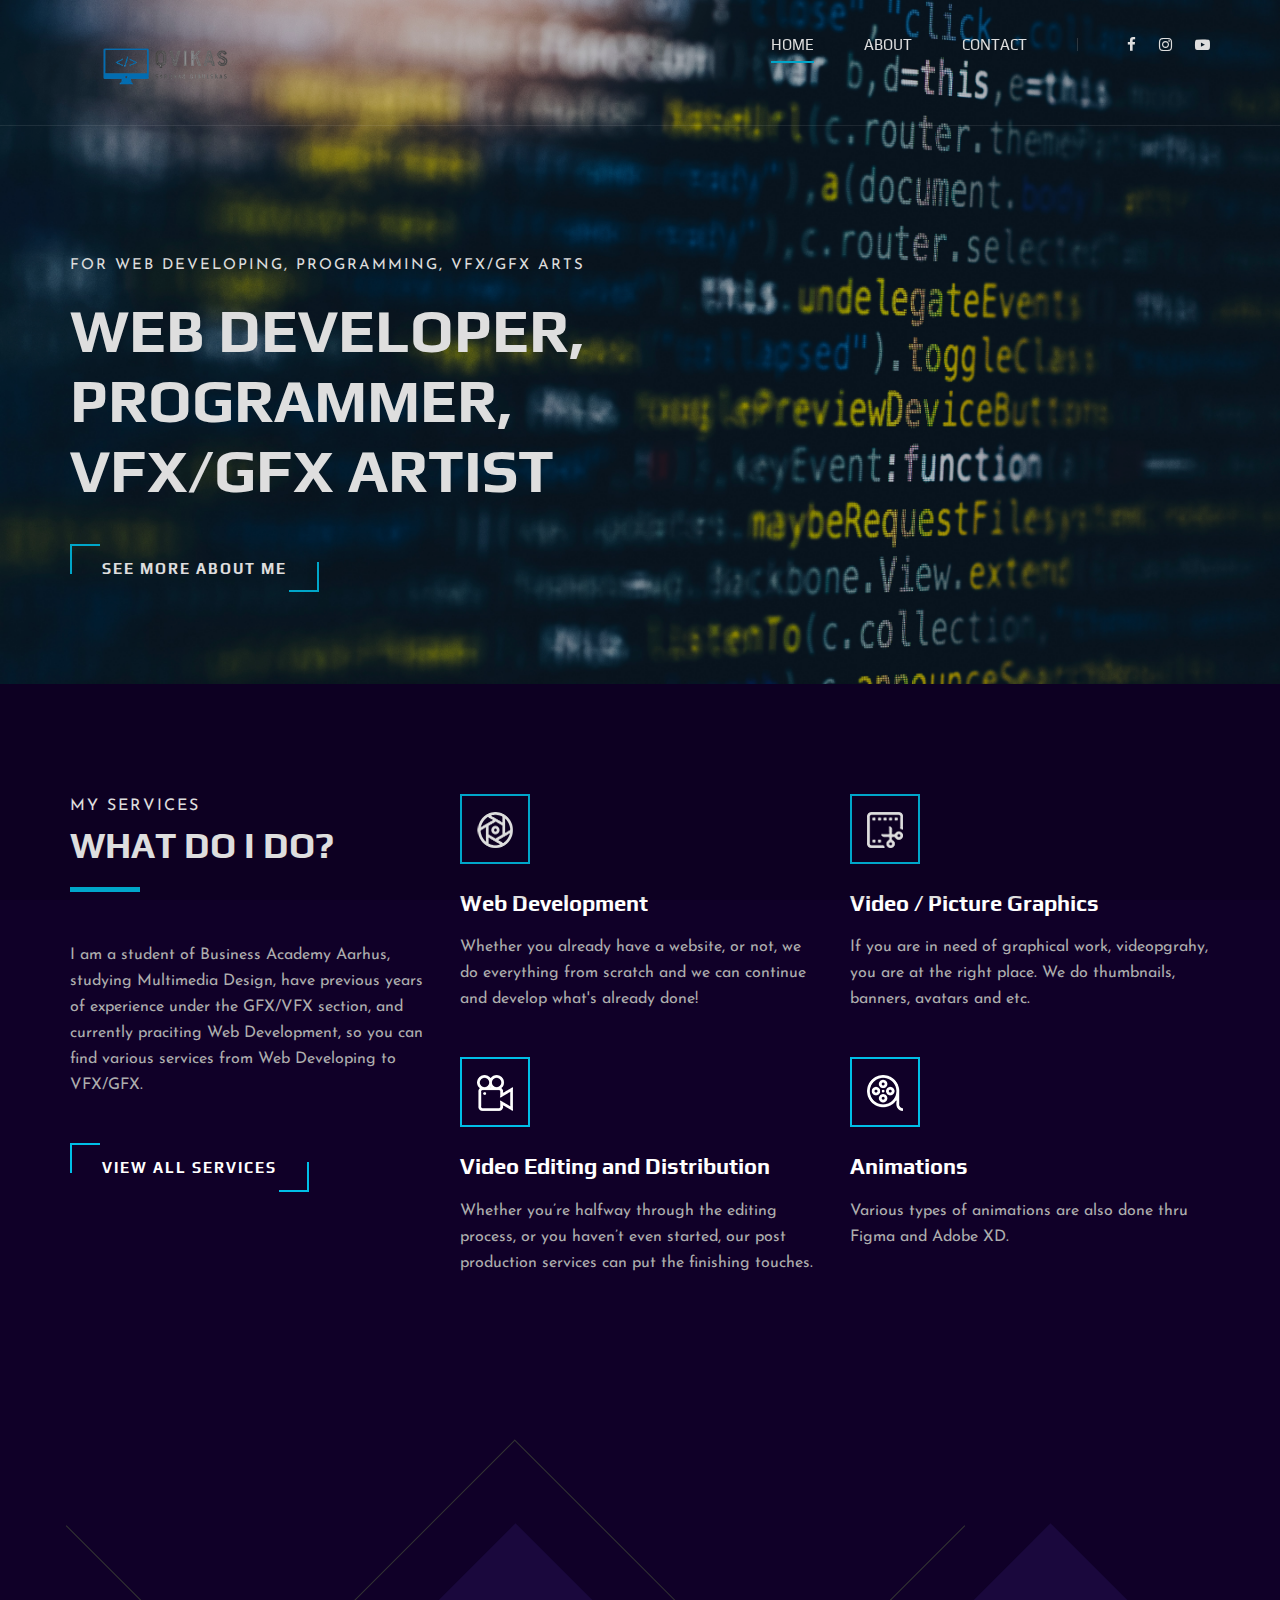
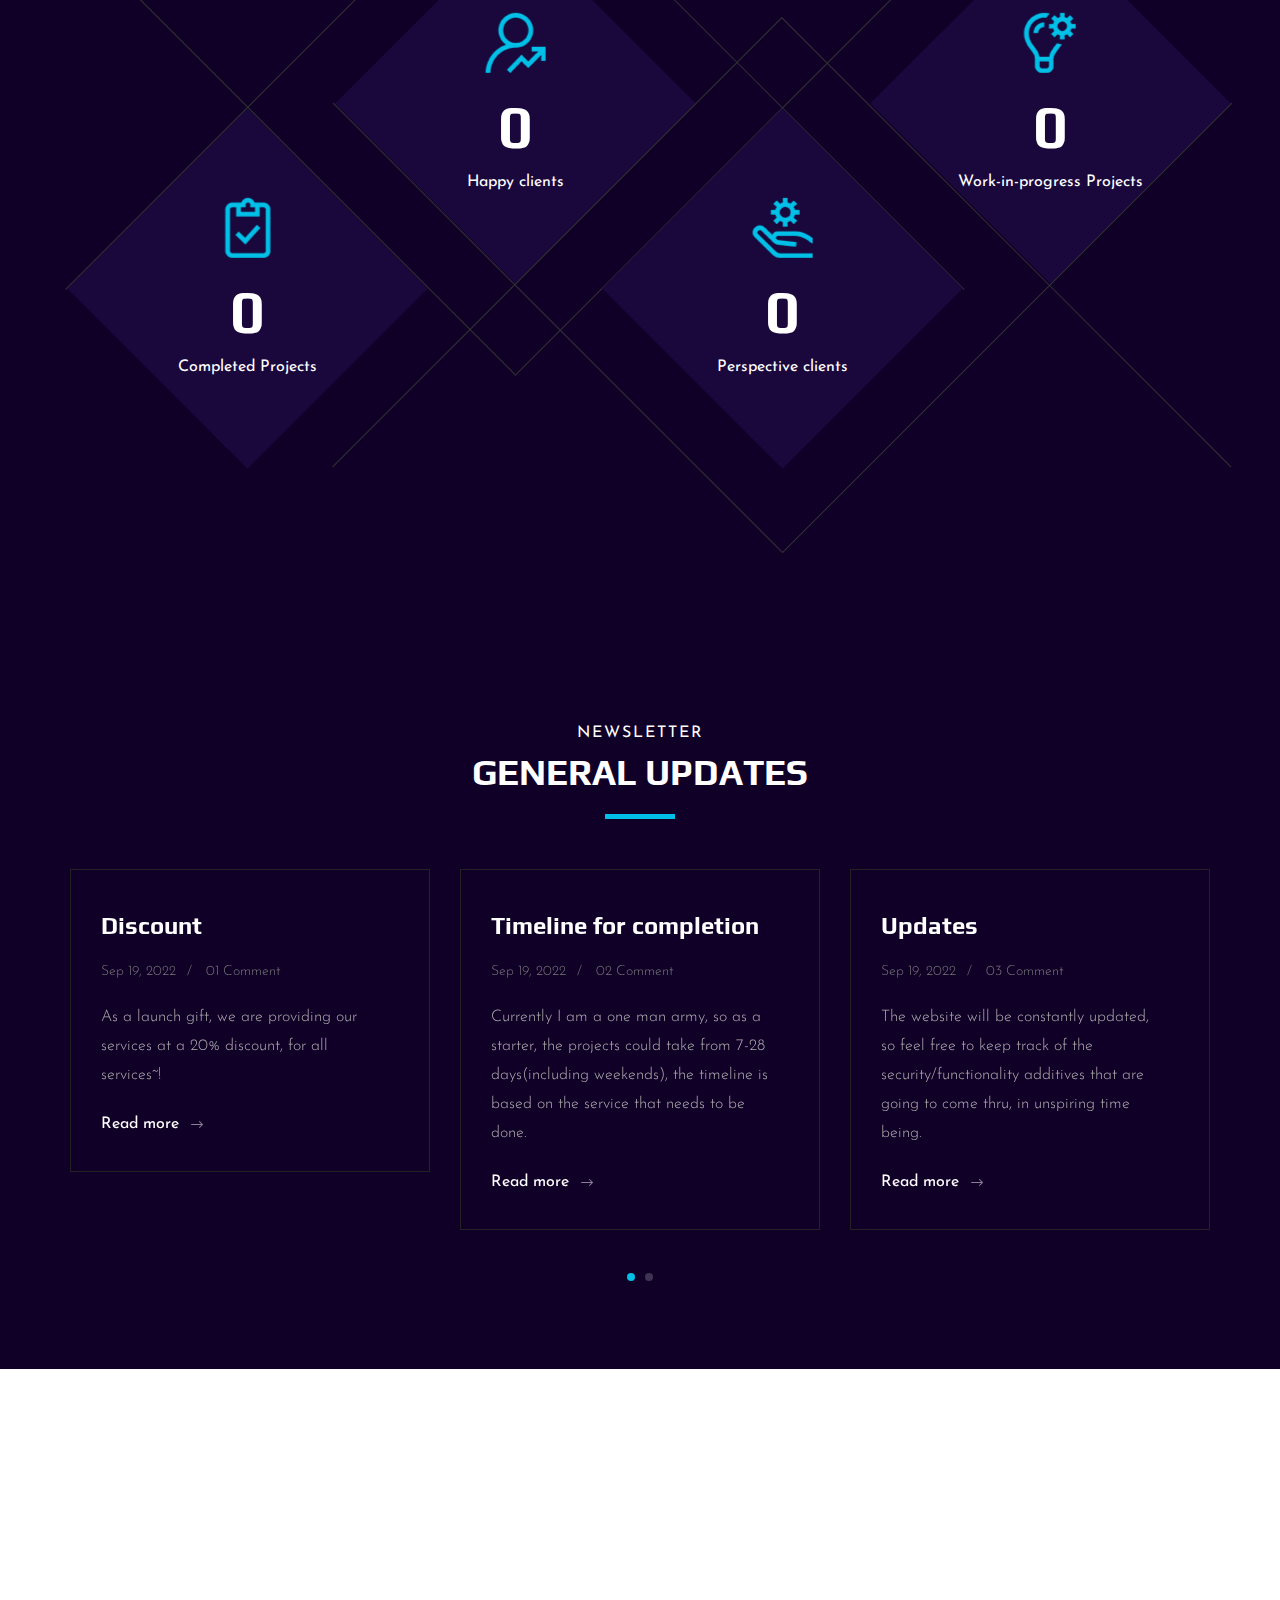
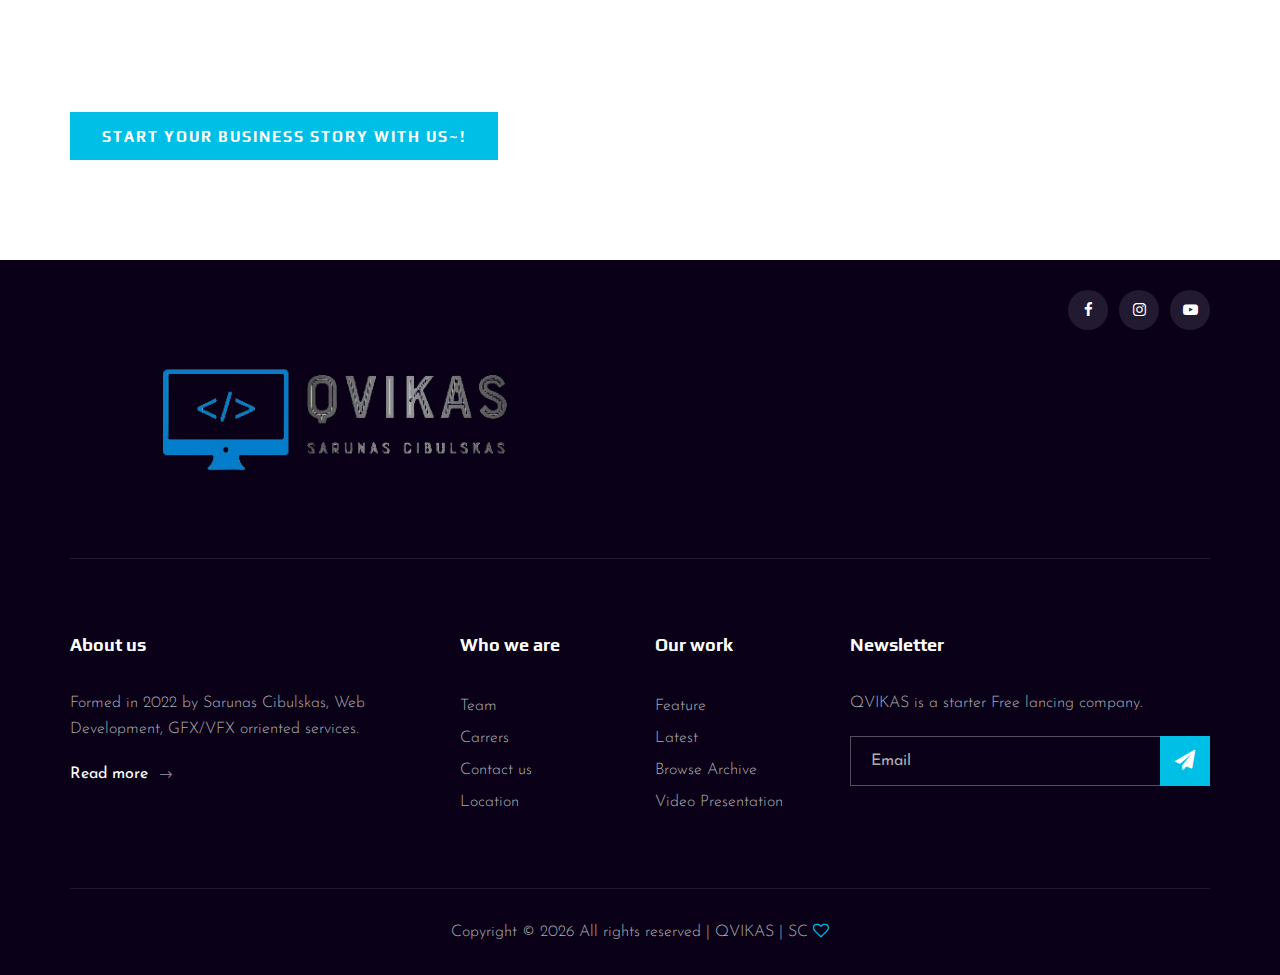
==== commit 0d2864ea: "Add files via upload" ====
--- a/Portfolio project/index.html
+++ b/Portfolio project/index.html
@@ -61,7 +61,7 @@
     </header>
     <!-- Header End -->
 
-    <!-- Hero Section Begin -->
+    <!-- Main Section Begin -->
     <section class="hero">
         <div class="hero__slider owl-carousel">
             <div class="hero__item set-bg" data-setbg="img/bg.jpg">
--- a/Portfolio project/css/style.css
+++ b/Portfolio project/css/style.css
@@ -1,32 +1,4 @@
-/******************************************************************
-  Template Name: Dreams
-  Description: Dreams wedding template
-  Author: Colorib
-  Author URI: https://colorlib.com/
-  Version: 1.0
-  Created: Colorib
-******************************************************************/
-/*------------------------------------------------------------------
-[Table of contents]
-
-1.  Template default CSS
-	1.1	Variables
-	1.2	Mixins
-	1.3	Flexbox
-	1.4	Reset
-2.  Helper Css
-3.  Header Section
-4.  Hero Section
-5.  Services Section
-6.  Counter Section
-7.  Team Section
-8.  Latest Section
-9.  Contact
-10.  Footer Style
--------------------------------------------------------------------*/
-/*----------------------------------------*/
-/* Template default CSS
-/*----------------------------------------*/
+
 html,
 body {
   height: 100%;
